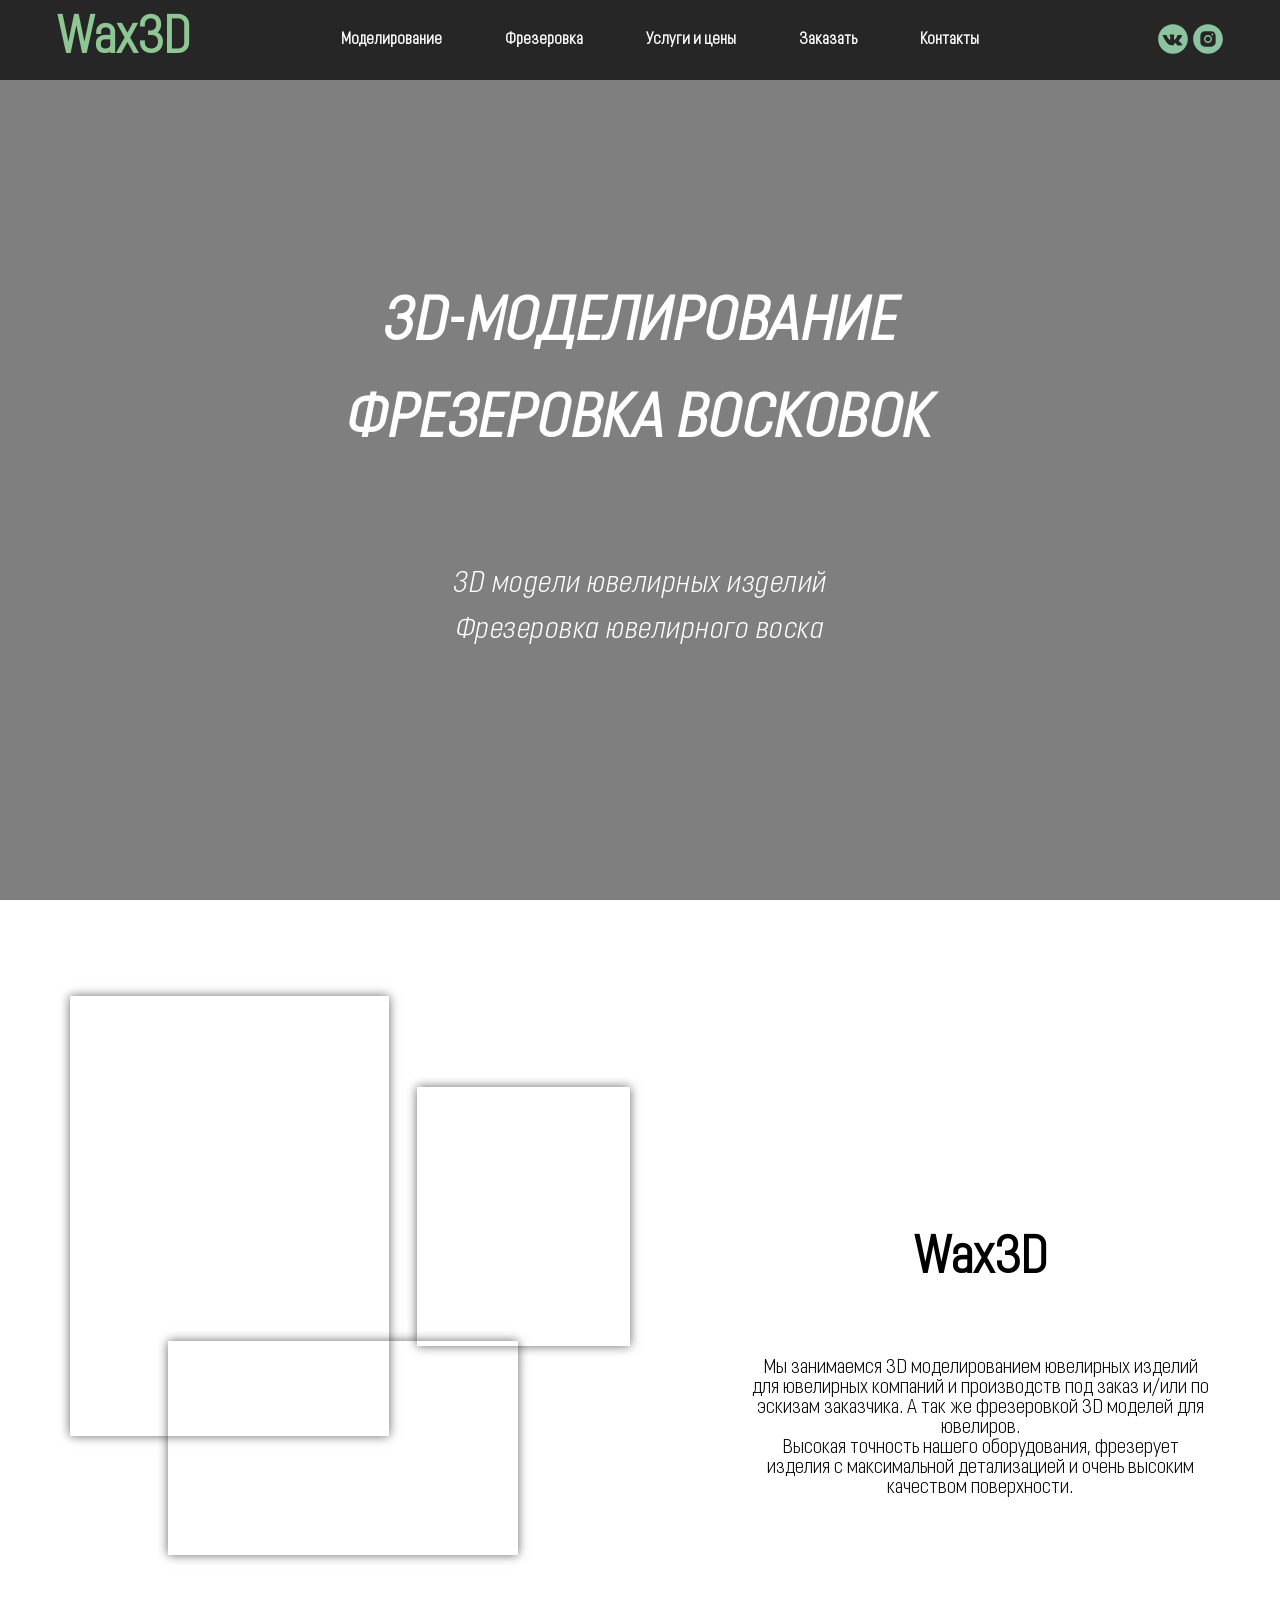
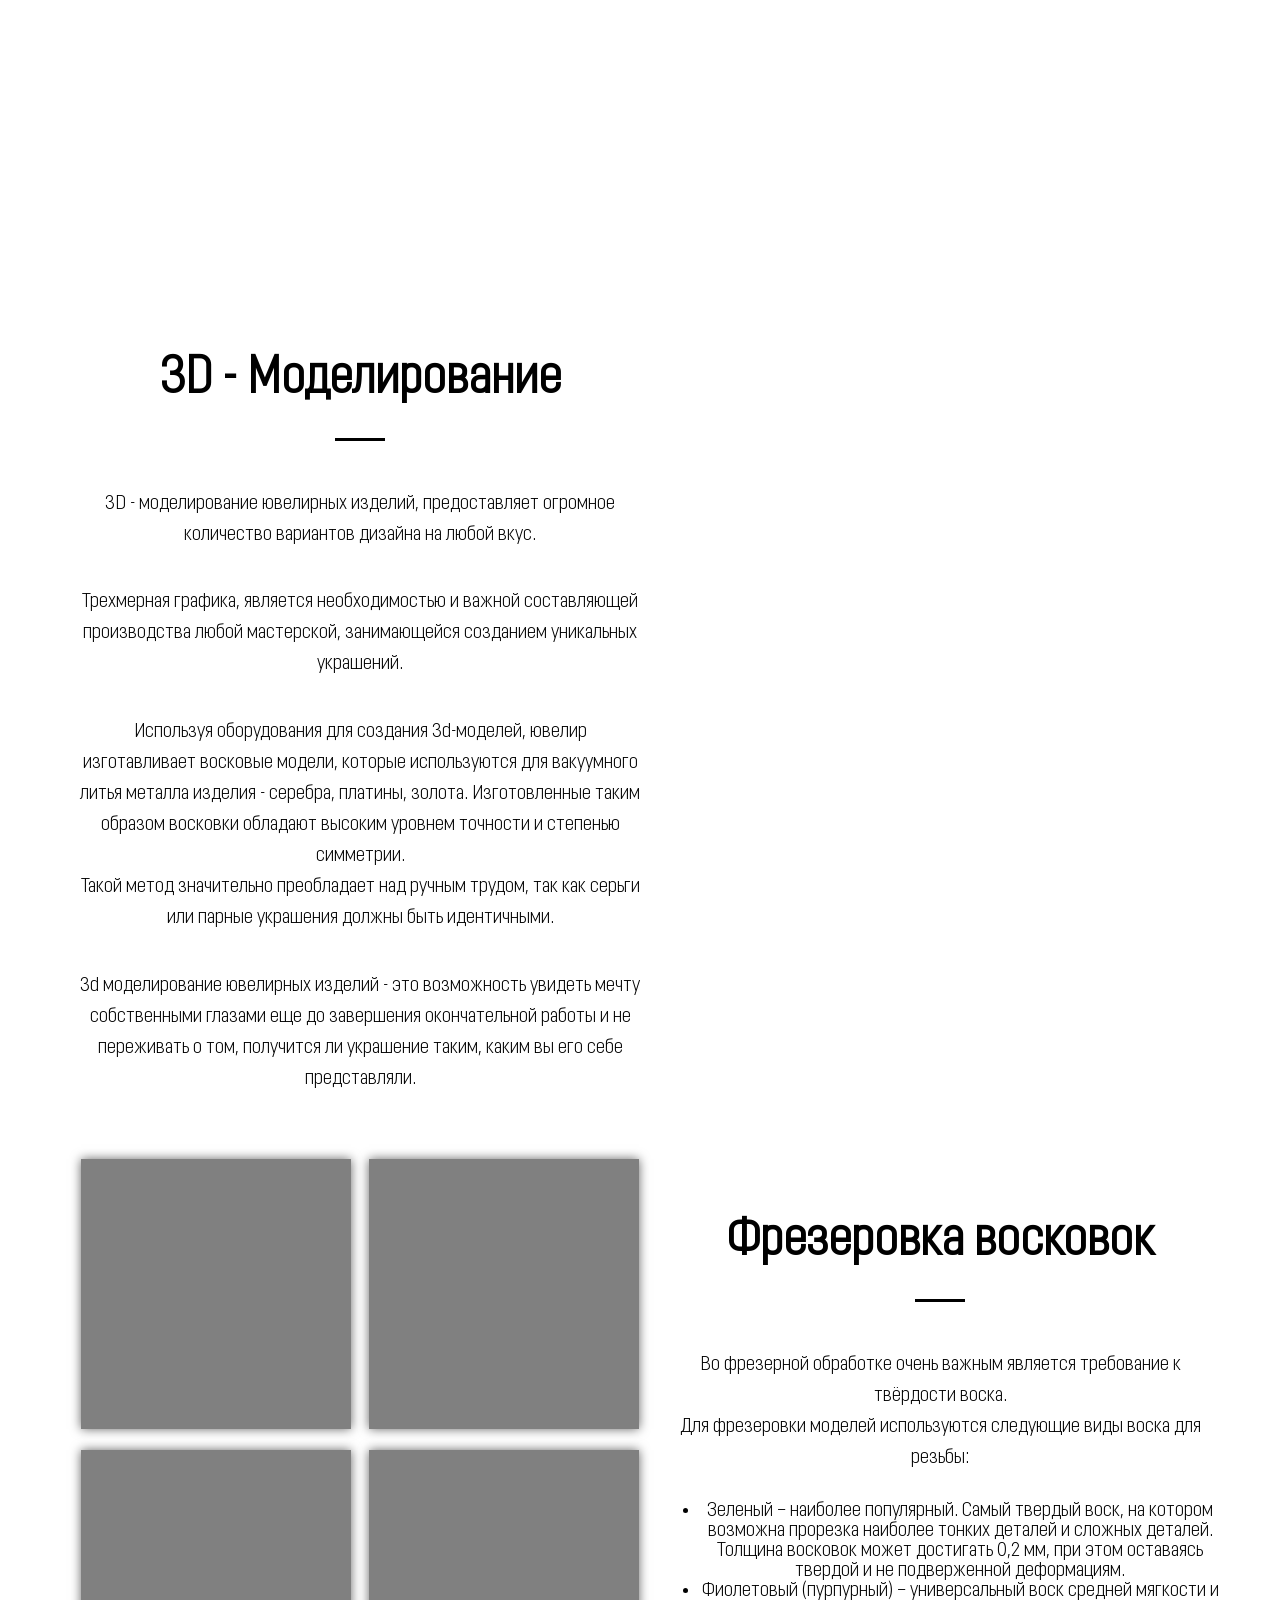
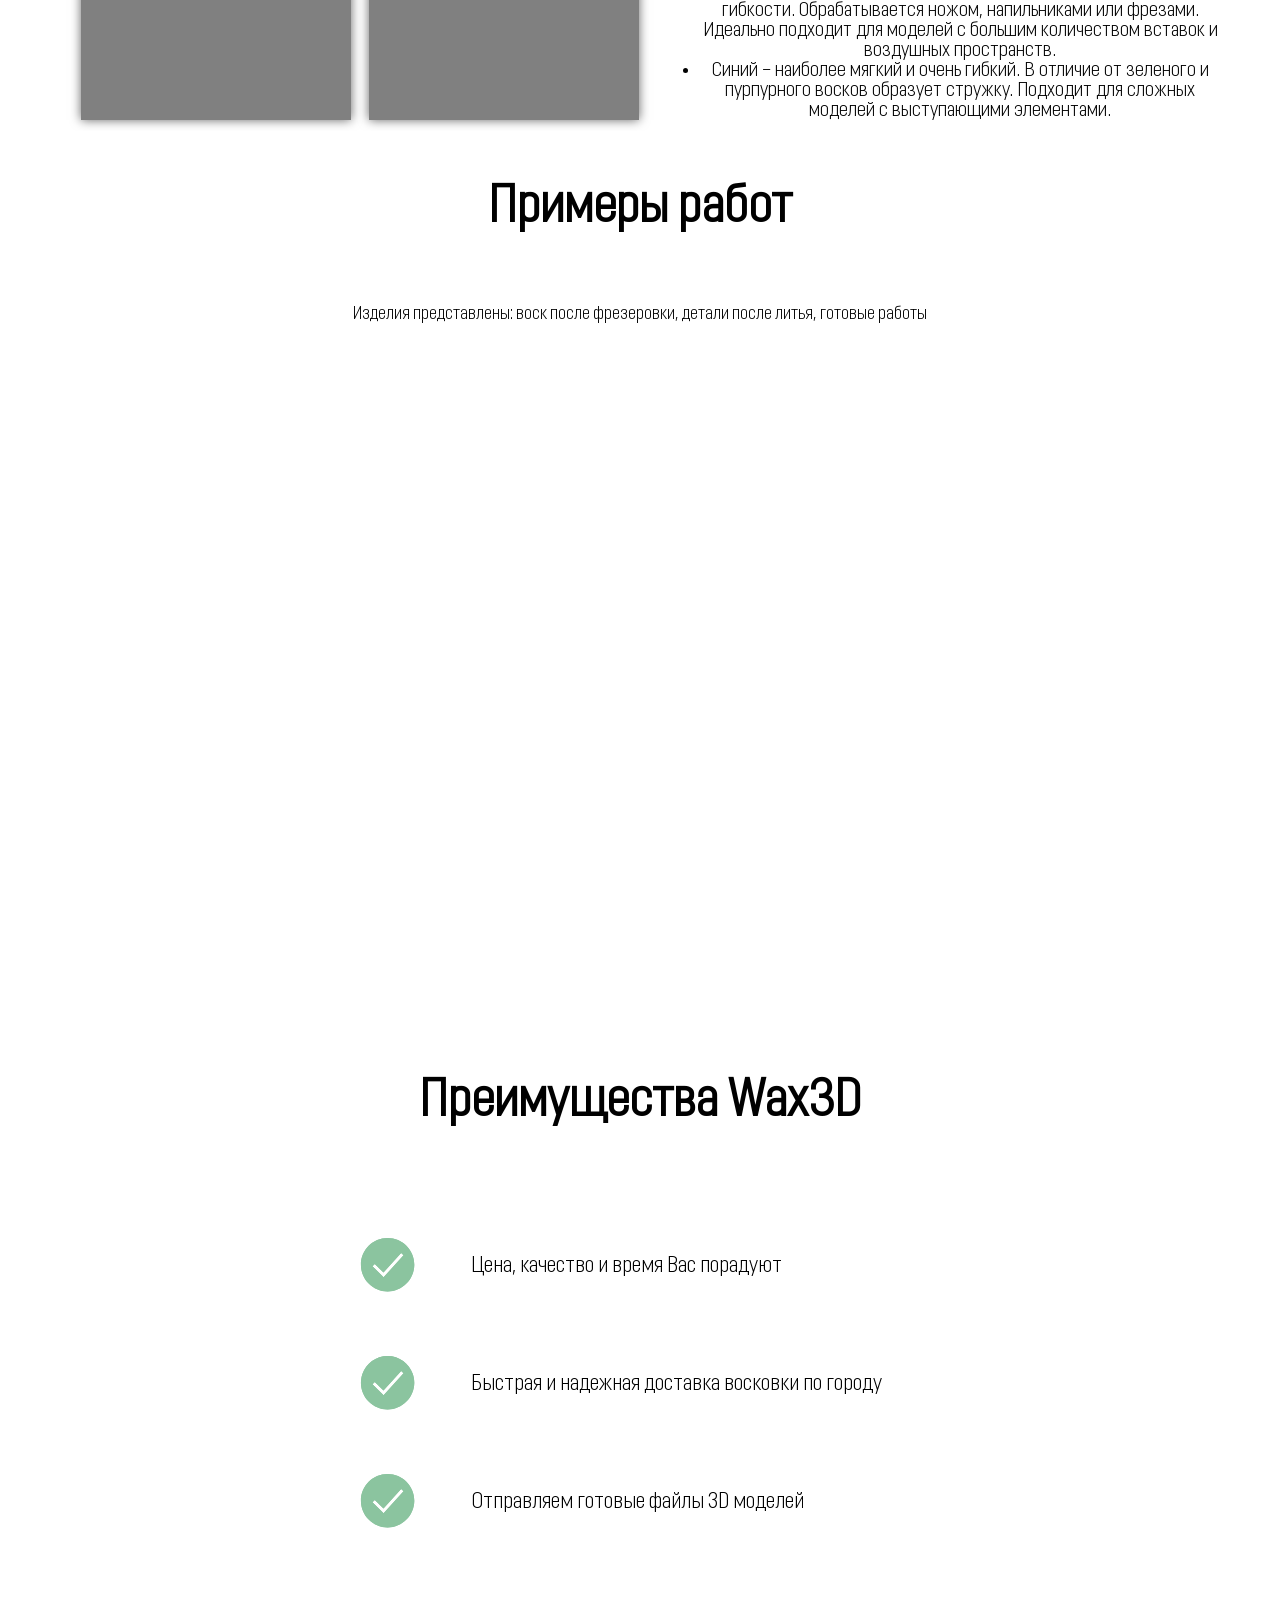
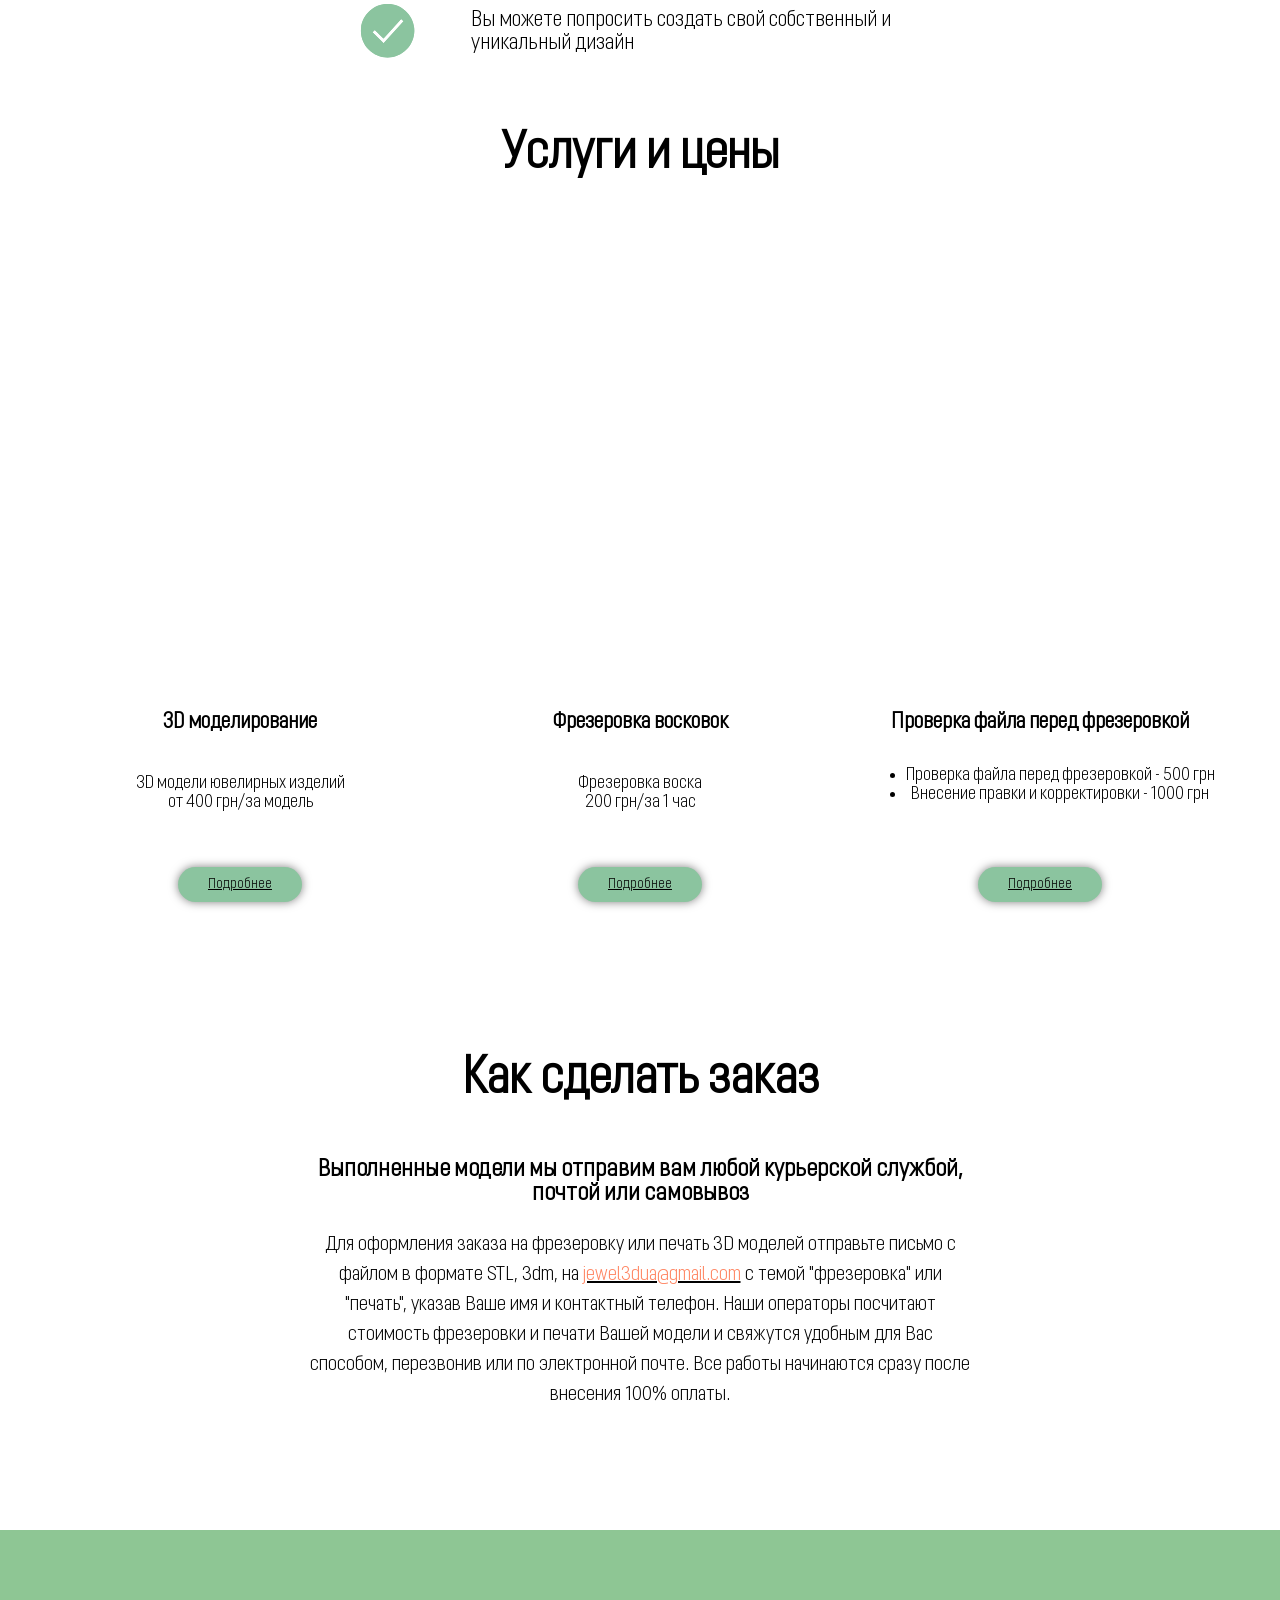
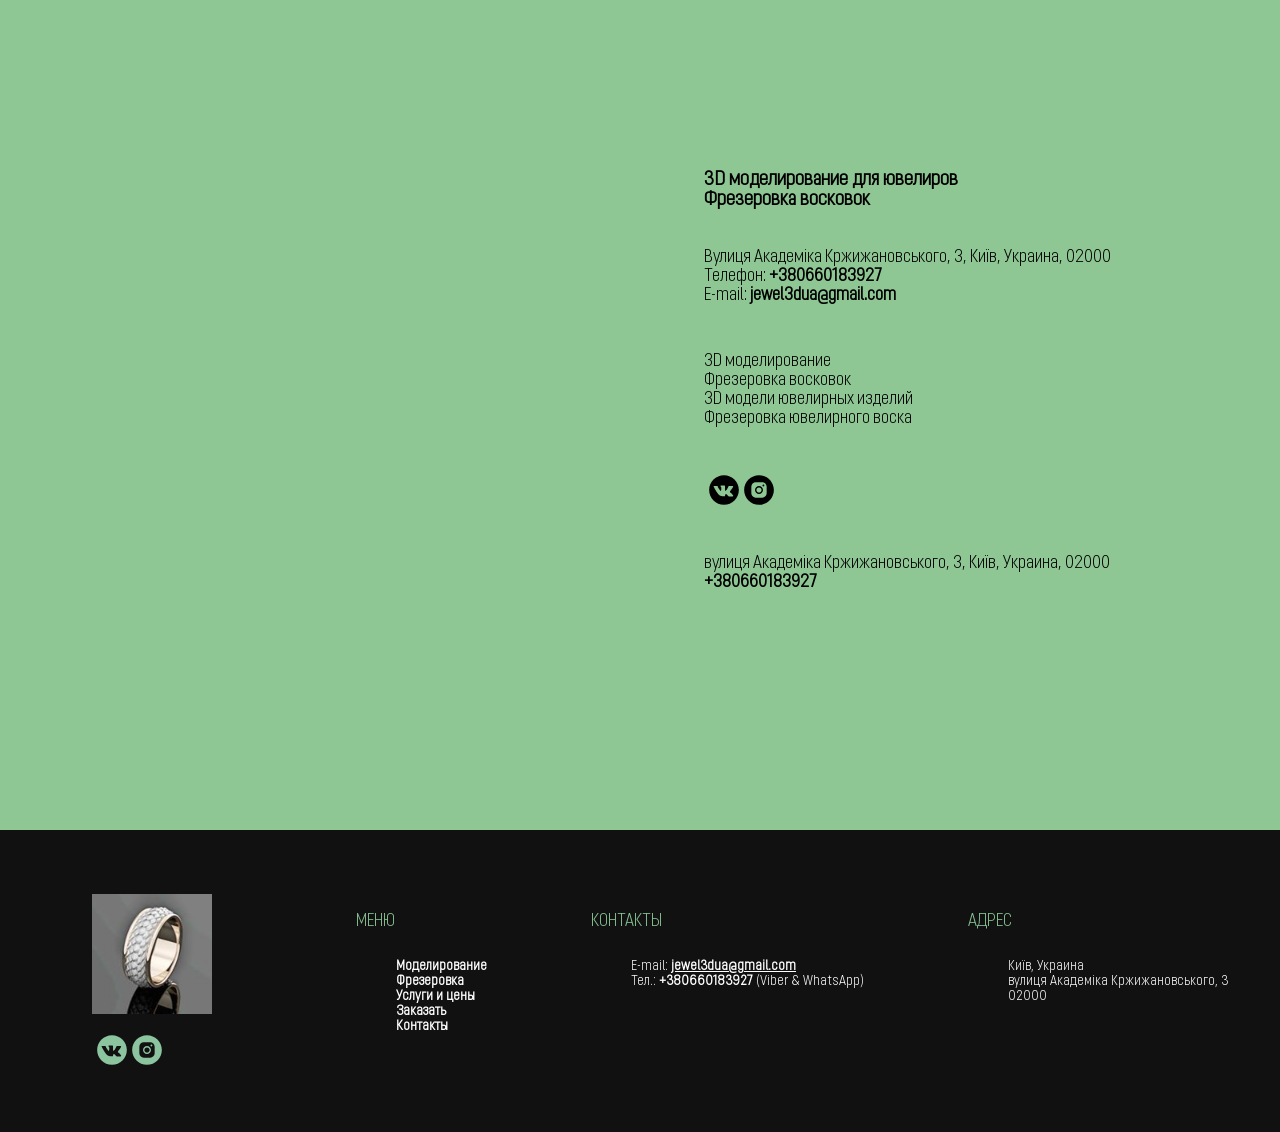
==== index.html @ 2630659e "Add files via upload" ====
<!DOCTYPE html>
<html lang="en">
<head>
    <meta charset="UTF-8">
    <title>Wax3D</title>
    <link rel="stylesheet" href="style.css">
    <link rel="stylesheet" href="media.css">
    <meta name="viewport" content="width=device-width, initial-scale=1.0">
    <link rel="stylesheet" href="menuToggle.css">
    <link rel="stylesheet" href="fonts/OpinionPro/stylesheet.css">
    <script src="jquery-3.4.1.min.js" type="text/javascript"></script>
    <script src="scroll.js" type="text/javascript"></script>
</head>
<body>
    
    <div id="logo-header">
        <div class="logo-name">
            <h1 id="home"><a href="#header" >Wax3D</a></h1>
        </div>
        <ul id="menu">
            <a href="#content-2"><li>Моделирование</li></a>
            <a href="#content-3"><li>Фрезеровка</li></a>
            <a href="#content-6"><li>Услуги и цены</li></a>
            <a href="#content-7"><li>Заказать</li></a>
            <a href="#content-9"><li>Контакты</li></a>
        </ul>
        <div class="social-links">
            <a href="https://vk.com/wax3d">
            <svg version="1.1" id="Layer_1" xmlns="http://www.w3.org/2000/svg" xmlns:xlink="http://www.w3.org/1999/xlink" x="0px" y="0px" width="30px" height="30px" viewBox="0 0 48 48" enable-background="new 0 0 48 48" xml:space="preserve"> 
                <path style="fill:#8bc49f;" d="M47.761,24c0,13.121-10.639,23.76-23.76,23.76C10.878,47.76,0.239,37.121,0.239,24c0-13.123,10.639-23.76,23.762-23.76 C37.122,0.24,47.761,10.877,47.761,24 M35.259,28.999c-2.621-2.433-2.271-2.041,0.89-6.25c1.923-2.562,2.696-4.126,2.45-4.796 c-0.227-0.639-1.64-0.469-1.64-0.469l-4.71,0.029c0,0-0.351-0.048-0.609,0.106c-0.249,0.151-0.414,0.505-0.414,0.505 s-0.742,1.982-1.734,3.669c-2.094,3.559-2.935,3.747-3.277,3.524c-0.796-0.516-0.597-2.068-0.597-3.171 c0-3.449,0.522-4.887-1.02-5.259c-0.511-0.124-0.887-0.205-2.195-0.219c-1.678-0.016-3.101,0.007-3.904,0.398 c-0.536,0.263-0.949,0.847-0.697,0.88c0.31,0.041,1.016,0.192,1.388,0.699c0.484,0.656,0.464,2.131,0.464,2.131 s0.282,4.056-0.646,4.561c-0.632,0.347-1.503-0.36-3.37-3.588c-0.958-1.652-1.68-3.481-1.68-3.481s-0.14-0.344-0.392-0.527 c-0.299-0.222-0.722-0.298-0.722-0.298l-4.469,0.018c0,0-0.674-0.003-0.919,0.289c-0.219,0.259-0.018,0.752-0.018,0.752 s3.499,8.104,7.463,12.23c3.638,3.784,7.764,3.36,7.764,3.36h1.867c0,0,0.566,0.113,0.854-0.189 c0.265-0.288,0.256-0.646,0.256-0.646s-0.034-2.512,1.129-2.883c1.15-0.36,2.624,2.429,4.188,3.497 c1.182,0.812,2.079,0.633,2.079,0.633l4.181-0.056c0,0,2.186-0.136,1.149-1.858C38.281,32.451,37.763,31.321,35.259,28.999"></path> 
            </svg>
            </a>
            <a href="https://www.instagram.com/wax3d__ua/">
            <svg version="1.1" id="Layer_1" xmlns="http://www.w3.org/2000/svg" xmlns:xlink="http://www.w3.org/1999/xlink" x="0px" y="0px" width="30px" height="30px" viewBox="0 0 30 30" xml:space="preserve"> 
                <desc>Instagram</desc> 
                <path style="fill:#8bc49f;" d="M15,11.014 C12.801,11.014 11.015,12.797 11.015,15 C11.015,17.202 12.802,18.987 15,18.987 C17.199,18.987 18.987,17.202 18.987,15 C18.987,12.797 17.199,11.014 15,11.014 L15,11.014 Z M15,17.606 C13.556,17.606 12.393,16.439 12.393,15 C12.393,13.561 13.556,12.394 15,12.394 C16.429,12.394 17.607,13.561 17.607,15 C17.607,16.439 16.444,17.606 15,17.606 L15,17.606 Z"></path> 
                <path style="fill:#8bc49f;" d="M19.385,9.556 C18.872,9.556 18.465,9.964 18.465,10.477 C18.465,10.989 18.872,11.396 19.385,11.396 C19.898,11.396 20.306,10.989 20.306,10.477 C20.306,9.964 19.897,9.556 19.385,9.556 L19.385,9.556 Z"></path>
                <path style="fill:#8bc49f;" d="M15.002,0.15 C6.798,0.15 0.149,6.797 0.149,15 C0.149,23.201 6.798,29.85 15.002,29.85 C23.201,29.85 29.852,23.202 29.852,15 C29.852,6.797 23.201,0.15 15.002,0.15 L15.002,0.15 Z M22.666,18.265 C22.666,20.688 20.687,22.666 18.25,22.666 L11.75,22.666 C9.312,22.666 7.333,20.687 7.333,18.28 L7.333,11.734 C7.333,9.312 9.311,7.334 11.75,7.334 L18.25,7.334 C20.688,7.334 22.666,9.312 22.666,11.734 L22.666,18.265 L22.666,18.265 Z"></path> 
            </svg>
            </a>
        </div>
    </div>
    <header>
       <div class="header" id="header">
          <div class="hamburger-menu">
      <input id="menu__toggle" type="checkbox" />
      <label class="menu__btn" for="menu__toggle">
        <span></span>
      </label>  
      <ul id="menu" class="menu__box">
        <li><a class="menu__item" href="#content-2">Моделирование</a></li>
        <li><a class="menu__item" href="#content-3">Фрезеровка</a></li>
        <li><a class="menu__item" href="#content-6">Услуги и цены</a></li>
        <li><a class="menu__item" href="#content-7">Заказать</a></li>
        <li><a class="menu__item" href="#content-9">Контакты</a></li>
      </ul>
    </div>
           <p class="main-header-info">
           <i>3D-МОДЕЛИРОВАНИЕ<br/>ФРЕЗЕРОВКА ВОСКОВОК</i>
            
        </p>
        <p class="sub-header-info">
            <i>3D модели ювелирных изделий<br/>Фрезеровка ювелирного воска</i>
        </p>
       </div>
        
    </header>
    <main>
       <div class="main">
           <div id="content-1">
            <div class="main-content-1">
                <div class="photo-example">
                    <div class="img1"></div>
                    <div class="img-box">
                        <div class="img2"></div>
                    </div>
                    <div class="img3"></div>
                </div>
                <div class="discription-wax">
                    <p class="h1-p">Wax3D</p>
                    <p>Мы занимаемся 3D моделированием ювелирных изделий для ювелирных компаний и производств под заказ и/или по эскизам заказчика. А так же фрезеровкой 3D моделей для ювелиров.<br/>
                    Высокая точность нашего оборудования, фрезерует изделия с максимальной детализацией и очень высоким качеством поверхности.</p>
                </div>
            </div>
        </div>
        <div id="content-2">
            <div class="modeling-3D-discription">
                <p class="h1-p">3D - Моделирование</p>
                <div class="line-box">
                    <div class="line"></div>
                </div>
                <p>3D - моделирование ювелирных изделий, предоставляет огромное количество вариантов дизайна на любой вкус.</p>

                <p>Трехмерная графика, является необходимостью и важной составляющей производства любой мастерской, занимающейся созданием уникальных украшений.</p>

                <p>Используя оборудования для создания 3d-моделей, ювелир изготавливает восковые модели, которые используются для вакуумного литья металла изделия - серебра, платины, золота. Изготовленные таким образом восковки обладают высоким уровнем точности и степенью симметрии.<br/>
                Такой метод значительно преобладает над ручным трудом, так как серьги или парные украшения должны быть идентичными.</p>

                <p>3d моделирование ювелирных изделий - это возможность увидеть мечту собственными глазами еще до завершения окончательной работы и не переживать о том, получится ли украшение таким, каким вы его себе представляли.</p>
            </div>
            <div class="model-3D-example">
                <div class="example-model"></div>
                <div class="example-model"></div>
            </div>
        </div>
        <div id="content-3">
            <div class="main-content-1">
                <div class="example-milling">
                    <div class="photo-example-milling"></div> 
                    <div class="photo-example-milling"></div>
                    <div class="photo-example-milling"></div>
                    <div class="photo-example-milling"></div>    
                </div>
                <div class="modeling-3D-discription">
                    <p class="h1-p">Фрезеровка восковок</p>
                    <div class="line-box">
                        <div class="line"></div>
                    </div>
                    <p>
Во фрезерной обработке очень важным является требование к твёрдости воска. <br/>
Для фрезеровки моделей используются следующие виды воска для резьбы:<br/></p>
<ul>
    <li>Зеленый – наиболее популярный. Самый твердый воск, на котором возможна прорезка наиболее тонких деталей и сложных деталей. Толщина восковок может достигать 0,2 мм, при этом оставаясь твердой и не подверженной деформациям.</li>
    <li>Фиолетовый (пурпурный) – универсальный воск средней мягкости и гибкости. Обрабатывается ножом, напильниками или фрезами. Идеально подходит для моделей с большим количеством вставок и воздушных пространств.</li>
    <li>Синий – наиболее мягкий и очень гибкий. В отличие от зеленого и пурпурного восков образует стружку. Подходит для сложных моделей с выступающими элементами. </li>
</ul>



                    
                </div>
            </div>
        </div>
        <div id="content-4">
                <p class="h1-p">Примеры работ</p>
                <p>Изделия представлены: воск после фрезеровки, детали после литья, готовые работы</p>
                <div class="example">
                    <div class="example-img"></div>
                    <div class="example-img"></div>
                    <div class="example-img"></div>
                    <div class="example-img"></div>
                    <div class="example-img"></div>
                    <div class="example-img"></div>
                    <div class="example-img"></div>
                    <div class="example-img"></div>
                </div>
        </div>
        <div id="content-5">
            <p class="h1-p">Преимущества Wax3D</p>
            <div class="advantage">
                <div class="svg">
                   <svg class="t508__checkmark" style="width:55px; height:55px;" fill="#8bc49f" xmlns="http://www.w3.org/2000/svg" viewBox="0 0 100 100">
                    <path d="M50.2 1.9C23.5 1.9 1.7 23.7 1.7 50.4s21.8 48.5 48.5 48.5 48.4-21.8 48.5-48.5c0-26.7-21.8-48.5-48.5-48.5zm-7.3 71.4L22.7 53.2l4.2-4.3 15.8 15.7 32.1-35.4 4.4 4-36.3 40.1z"></path>
                    <path d="M50.2 1.9C23.5 1.9 1.7 23.7 1.7 50.4s21.8 48.5 48.5 48.5 48.4-21.8 48.5-48.5c0-26.7-21.8-48.5-48.5-48.5zm-7.3 71.4L22.7 53.2l4.2-4.3 15.8 15.7 32.1-35.4 4.4 4-36.3 40.1z"></path>
                    </svg>
               </div>
                <div class="p"><p>Цена, качество и время Вас порадуют</p></div>
            </div>
            <div class="advantage">
                <div class="svg">
                   <svg class="t508__checkmark" style="width:55px; height:55px;" fill="#8bc49f" xmlns="http://www.w3.org/2000/svg" viewBox="0 0 100 100">
                    <path d="M50.2 1.9C23.5 1.9 1.7 23.7 1.7 50.4s21.8 48.5 48.5 48.5 48.4-21.8 48.5-48.5c0-26.7-21.8-48.5-48.5-48.5zm-7.3 71.4L22.7 53.2l4.2-4.3 15.8 15.7 32.1-35.4 4.4 4-36.3 40.1z"></path>
                    <path d="M50.2 1.9C23.5 1.9 1.7 23.7 1.7 50.4s21.8 48.5 48.5 48.5 48.4-21.8 48.5-48.5c0-26.7-21.8-48.5-48.5-48.5zm-7.3 71.4L22.7 53.2l4.2-4.3 15.8 15.7 32.1-35.4 4.4 4-36.3 40.1z"></path>
                    </svg>
               </div>
                <div class="p"><p>Быстрая и надежная доставка восковки по городу</p></div>
            </div>
            <div class="advantage">
               <div class="svg">
                   <svg class="t508__checkmark" style="width:55px; height:55px;" fill="#8bc49f" xmlns="http://www.w3.org/2000/svg" viewBox="0 0 100 100">
                    <path d="M50.2 1.9C23.5 1.9 1.7 23.7 1.7 50.4s21.8 48.5 48.5 48.5 48.4-21.8 48.5-48.5c0-26.7-21.8-48.5-48.5-48.5zm-7.3 71.4L22.7 53.2l4.2-4.3 15.8 15.7 32.1-35.4 4.4 4-36.3 40.1z"></path>
                    <path d="M50.2 1.9C23.5 1.9 1.7 23.7 1.7 50.4s21.8 48.5 48.5 48.5 48.4-21.8 48.5-48.5c0-26.7-21.8-48.5-48.5-48.5zm-7.3 71.4L22.7 53.2l4.2-4.3 15.8 15.7 32.1-35.4 4.4 4-36.3 40.1z"></path>
                    </svg>
               </div>
                
                <div class="p"><p>Отправляем готовые файлы 3D моделей</p></div>
            </div>
            <div class="advantage">
                <div class="svg">
                   <svg class="t508__checkmark" style="width:55px; height:55px;" fill="#8bc49f" xmlns="http://www.w3.org/2000/svg" viewBox="0 0 100 100">
                    <path d="M50.2 1.9C23.5 1.9 1.7 23.7 1.7 50.4s21.8 48.5 48.5 48.5 48.4-21.8 48.5-48.5c0-26.7-21.8-48.5-48.5-48.5zm-7.3 71.4L22.7 53.2l4.2-4.3 15.8 15.7 32.1-35.4 4.4 4-36.3 40.1z"></path>
                    <path d="M50.2 1.9C23.5 1.9 1.7 23.7 1.7 50.4s21.8 48.5 48.5 48.5 48.4-21.8 48.5-48.5c0-26.7-21.8-48.5-48.5-48.5zm-7.3 71.4L22.7 53.2l4.2-4.3 15.8 15.7 32.1-35.4 4.4 4-36.3 40.1z"></path>
                    </svg>
               </div>
                <div class="p"><p>Вы можете попросить создать свой собственный и уникальный дизайн</p></div>
            </div>
        </div>
       </div>
       <div id="content-6">
           <p class="h1-p">Услуги и цены</p>
           <div class="catalog">
               <div class="sale">
                   <div class="img-model"></div>
                   <p class="main-model-discription">3D моделирование</p>
                   <div class="box">
                       <p class="sub-model-discrioption">3D модели ювелирных изделий <br> от 400 грн/за модель<br><br></p>
                   </div>
                   <a href="#content-2" class="button">Подробнее</a>
               </div>
               <div class="sale">
                   <div class="img-model"></div>
                   <p class="main-model-discription">Фрезеровка восковок</p>
                   <div class="box">
                       <p class="sub-model-discrioption">Фрезеровка воска<br>200 грн/за 1 час <br><br></p>
                   </div>
                   
                   <a href="#content-3" class="button">Подробнее</a>
               </div>
               <div class="sale">
                   <div class="img-model"></div>
                   <p class="main-model-discription">Проверка файла перед фрезеровкой</p>
                   <div class="box">
                       <ul class="sub-model-discrioption">
                       <li>Проверка файла перед фрезеровкой -  500 грн</li>
                       <li>Внесение правки и корректировки - 1000 грн</li>
                   </ul>
                   </div>
                   <a href="" class="button">Подробнее</a>
               </div>
           </div>
       </div>
       <div id="content-7">
           <div class="cont-block">
               <p class="h1-p">Как сделать заказ</p>
               <p class="sub-h1">Выполненные модели мы отправим вам любой курьерской службой, почтой или самовывоз </p>
               <p class="discription-sub">
                   Для оформления заказа на фрезеровку или печать 3D моделей отправьте письмо с файлом в формате STL, 3dm, на <u><a href="mailto:jewel3dua@gmail.com">jewel3dua@gmail.com</a></u> с темой "фрезеровка" или "печать", указав Ваше имя и контактный телефон. Наши операторы посчитают стоимость фрезеровки и печати Вашей модели и свяжутся удобным для Вас способом, перезвонив или по электронной почте. Все работы начинаются сразу после внесения 100% оплаты.
               </p>
           </div>
       </div>
       <!--<div id="content-8">
           <div class="grad">
               <div class="main-cont-8">
                   <p class="h1-p">Мы ответим на все Ваши вопросы</p>
                   <p class="sub-h1">Заполните поля Вашими данными</p>
                   <div></div>
               </div>
           </div>
       </div>-->
       <div id="content-9">
           <div class="map">
               <iframe src="https://www.google.com/maps/embed?pb=!1m18!1m12!1m3!1d634.8702807230816!2d30.369965529213278!3d50.46938629871738!2m3!1f0!2f0!3f0!3m2!1i1024!2i768!4f13.1!3m3!1m2!1s0x40d4ccebda3abcd3%3A0xdb4a826954a608a7!2sInstitut%20for%20Problems%20of%20Material%20Sciences%20NAS%20of%20Ukraine!5e0!3m2!1sru!2sua!4v1577916716990!5m2!1sru!2sua" width="600" height="450" frameborder="0" style="border:0;" allowfullscreen=""></iframe>
           </div>
           <div class="adress-info">
               <p class="sub-h1">3D моделирование для ювелиров<br/> Фрезеровка восковок</p>
               <p>Вулиця Академіка Кржижановського, 3, Київ, Украина, 02000 <br/>
               Телефон: <span class="number">+380660183927</span><br/>
               E-mail: <a href="mailto:jewel3dua@gmail.com">jewel3dua@gmail.com</a></p>
               <p class="second">3D моделирование <br/>
               Фрезеровка восковок<br/>
               3D модели ювелирных изделий<br/>
               Фрезеровка ювелирного воска </p>
               <div class="social-links">
                  <a href="https://vk.com/wax3d ">
                   <svg class="t-sociallinks__svg" version="1.1" id="Layer_1" xmlns="http://www.w3.org/2000/svg" xmlns:xlink="http://www.w3.org/1999/xlink" x="0px" y="0px" width="30px" height="30px" viewBox="0 0 48 48" enable-background="new 0 0 48 48" xml:space="preserve">
                    <desc>VK</desc>
                    <path d="M47.761,24c0,13.121-10.639,23.76-23.76,23.76C10.878,47.76,0.239,37.121,0.239,24c0-13.123,10.639-23.76,23.762-23.76C37.122,0.24,47.761,10.877,47.761,24 M35.259,28.999c-2.621-2.433-2.271-2.041,0.89-6.25c1.923-2.562,2.696-4.126,2.45-4.796c-0.227-0.639-1.64-0.469-1.64-0.469l-4.71,0.029c0,0-0.351-0.048-0.609,0.106c-0.249,0.151-0.414,0.505-0.414,0.505s-0.742,1.982-1.734,3.669c-2.094,3.559-2.935,3.747-3.277,3.524c-0.796-0.516-0.597-2.068-0.597-3.171c0-3.449,0.522-4.887-1.02-5.259c-0.511-0.124-0.887-0.205-2.195-0.219c-1.678-0.016-3.101,0.007-3.904,0.398c-0.536,0.263-0.949,0.847-0.697,0.88c0.31,0.041,1.016,0.192,1.388,0.699c0.484,0.656,0.464,2.131,0.464,2.131s0.282,4.056-0.646,4.561c-0.632,0.347-1.503-0.36-3.37-3.588c-0.958-1.652-1.68-3.481-1.68-3.481s-0.14-0.344-0.392-0.527c-0.299-0.222-0.722-0.298-0.722-0.298l-4.469,0.018c0,0-0.674-0.003-0.919,0.289c-0.219,0.259-0.018,0.752-0.018,0.752s3.499,8.104,7.573,12.23c3.638,3.784,7.764,3.36,7.764,3.36h1.867c0,0,0.566,0.113,0.854-0.189c0.265-0.288,0.256-0.646,0.256-0.646s-0.034-2.512,1.129-2.883c1.15-0.36,2.624,2.429,4.188,3.497c1.182,0.812,2.079,0.633,2.079,0.633l4.181-0.056c0,0,2.186-0.136,1.149-1.858C38.281,32.451,37.763,31.321,35.259,28.999"></path>
                   </svg></a>
                    <a href="https://www.instagram.com/wax3d__ua/">
                    <svg class="t-sociallinks__svg" version="1.1" id="Layer_1" xmlns="http://www.w3.org/2000/svg" xmlns:xlink="http://www.w3.org/1999/xlink" width="30px" height="30px" viewBox="0 0 30 30" xml:space="preserve">
                    <desc>Instagram</desc>
                    <path d="M15,11.014 C12.801,11.014 11.015,12.797 11.015,15 C11.015,17.202 12.802,18.987 15,18.987 C17.199,18.987 18.987,17.202 18.987,15 C18.987,12.797 17.199,11.014 15,11.014 L15,11.014 Z M15,17.606 C13.556,17.606 12.393,16.439 12.393,15 C12.393,13.561 13.556,12.394 15,12.394 C16.429,12.394 17.607,13.561 17.607,15 C17.607,16.439 16.444,17.606 15,17.606 L15,17.606 Z"></path>
                    <path d="M19.385,9.556 C18.872,9.556 18.465,9.964 18.465,10.477 C18.465,10.989 18.872,11.396 19.385,11.396 C19.898,11.396 20.306,10.989 20.306,10.477 C20.306,9.964 19.897,9.556 19.385,9.556 L19.385,9.556 Z"></path>
                    <path d="M15.002,0.15 C6.798,0.15 0.149,6.797 0.149,15 C0.149,23.201 6.798,29.85 15.002,29.85 C23.201,29.85 29.852,23.202 29.852,15 C29.852,6.797 23.201,0.15 15.002,0.15 L15.002,0.15 Z M22.666,18.265 C22.666,20.688 20.687,22.666 18.25,22.666 L11.75,22.666 C9.312,22.666 7.333,20.687 7.333,18.28 L7.333,11.734 C7.333,9.312 9.311,7.334 11.75,7.334 L18.25,7.334 C20.688,7.334 22.666,9.312 22.666,11.734 L22.666,18.265 L22.666,18.265 Z"></path>
                   </svg></a>
               </div>
               <p>вулиця Академіка Кржижановського, 3, Київ, Украина, 02000 <br/>
               <span class="number">+380660183927</span></p>
           </div>
       </div>
    </main>
    <footer class="footer1">
        <div class="footer">
            <div class="img-social">
                <img src="img/ring.jpg" alt="" width="120px" height="120px">
                <div class="social-links">
            <a href="https://vk.com/wax3d ">
            <svg version="1.1" id="Layer_1" xmlns="http://www.w3.org/2000/svg" xmlns:xlink="http://www.w3.org/1999/xlink" x="0px" y="0px" width="30px" height="30px" viewBox="0 0 48 48" enable-background="new 0 0 48 48" xml:space="preserve"> 
                <path style="fill:#8bc49f;" d="M47.761,24c0,13.121-10.639,23.76-23.76,23.76C10.878,47.76,0.239,37.121,0.239,24c0-13.123,10.639-23.76,23.762-23.76 C37.122,0.24,47.761,10.877,47.761,24 M35.259,28.999c-2.621-2.433-2.271-2.041,0.89-6.25c1.923-2.562,2.696-4.126,2.45-4.796 c-0.227-0.639-1.64-0.469-1.64-0.469l-4.71,0.029c0,0-0.351-0.048-0.609,0.106c-0.249,0.151-0.414,0.505-0.414,0.505 s-0.742,1.982-1.734,3.669c-2.094,3.559-2.935,3.747-3.277,3.524c-0.796-0.516-0.597-2.068-0.597-3.171 c0-3.449,0.522-4.887-1.02-5.259c-0.511-0.124-0.887-0.205-2.195-0.219c-1.678-0.016-3.101,0.007-3.904,0.398 c-0.536,0.263-0.949,0.847-0.697,0.88c0.31,0.041,1.016,0.192,1.388,0.699c0.484,0.656,0.464,2.131,0.464,2.131 s0.282,4.056-0.646,4.561c-0.632,0.347-1.503-0.36-3.37-3.588c-0.958-1.652-1.68-3.481-1.68-3.481s-0.14-0.344-0.392-0.527 c-0.299-0.222-0.722-0.298-0.722-0.298l-4.469,0.018c0,0-0.674-0.003-0.919,0.289c-0.219,0.259-0.018,0.752-0.018,0.752 s3.499,8.104,7.463,12.23c3.638,3.784,7.764,3.36,7.764,3.36h1.867c0,0,0.566,0.113,0.854-0.189 c0.265-0.288,0.256-0.646,0.256-0.646s-0.034-2.512,1.129-2.883c1.15-0.36,2.624,2.429,4.188,3.497 c1.182,0.812,2.079,0.633,2.079,0.633l4.181-0.056c0,0,2.186-0.136,1.149-1.858C38.281,32.451,37.763,31.321,35.259,28.999"></path> 
            </svg>
            </a>
            <a href="https://www.instagram.com/wax3d__ua/">
            <svg version="1.1" id="Layer_1" xmlns="http://www.w3.org/2000/svg" xmlns:xlink="http://www.w3.org/1999/xlink" x="0px" y="0px" width="30px" height="30px" viewBox="0 0 30 30" xml:space="preserve"> 
                <desc>Instagram</desc> 
                <path style="fill:#8bc49f;" d="M15,11.014 C12.801,11.014 11.015,12.797 11.015,15 C11.015,17.202 12.802,18.987 15,18.987 C17.199,18.987 18.987,17.202 18.987,15 C18.987,12.797 17.199,11.014 15,11.014 L15,11.014 Z M15,17.606 C13.556,17.606 12.393,16.439 12.393,15 C12.393,13.561 13.556,12.394 15,12.394 C16.429,12.394 17.607,13.561 17.607,15 C17.607,16.439 16.444,17.606 15,17.606 L15,17.606 Z"></path> 
                <path style="fill:#8bc49f;" d="M19.385,9.556 C18.872,9.556 18.465,9.964 18.465,10.477 C18.465,10.989 18.872,11.396 19.385,11.396 C19.898,11.396 20.306,10.989 20.306,10.477 C20.306,9.964 19.897,9.556 19.385,9.556 L19.385,9.556 Z"></path>
                <path style="fill:#8bc49f;" d="M15.002,0.15 C6.798,0.15 0.149,6.797 0.149,15 C0.149,23.201 6.798,29.85 15.002,29.85 C23.201,29.85 29.852,23.202 29.852,15 C29.852,6.797 23.201,0.15 15.002,0.15 L15.002,0.15 Z M22.666,18.265 C22.666,20.688 20.687,22.666 18.25,22.666 L11.75,22.666 C9.312,22.666 7.333,20.687 7.333,18.28 L7.333,11.734 C7.333,9.312 9.311,7.334 11.75,7.334 L18.25,7.334 C20.688,7.334 22.666,9.312 22.666,11.734 L22.666,18.265 L22.666,18.265 Z"></path> 
            </svg>
            </a>
        </div>
            </div>
            <div class="info">
                <p class="h1-info">Меню</p>
                <ul id="menu">
                    <a href="#content-2"><li>Моделирование</li></a>
                    <a href="#content-3"><li>Фрезеровка</li></a>
                    <a href="#content-6"><li>Услуги и цены</li></a>
                    <a href="#content-7"><li>Заказать</li></a>
                    <a href="#content-9"><li>Контакты</li></a>
                </ul>
            </div>
            <div class="info">
                <p class="h1-info">Контакты</p>
                <ul>
                    <li>E-mail: <u><a href="mailto:jewel3dua@gmail.com">jewel3dua@gmail.com</a></u></li>
                    <li>Тел.: <span class="number">+380660183927</span> (Viber & WhatsApp) </li>
                </ul>
            </div>
            <div class="info">
                <p class="h1-info">Адрес</p>
                <ul>
                    <li>Київ, Украина</li>
                    <li>вулиця Академіка Кржижановського, 3</li>
                    <li>02000</li>
                </ul>
            </div>
        </div>
    </footer>
</body>
</html>
---- style.css ----
html{
    font-size: 10px;
    font-family: 'Opinion Pro Cn Lt';
}
body{
    margin: 0;
    padding: 0;
}

.main{
    display: flex;
    flex-direction: column;
}

#logo-header{
    height: 80px;
    width: 100%;
    background-color: rgba(0, 0, 0, 0.7);
    position: fixed;
    display: flex;
    justify-content: space-around;
    align-items: center;
    flex-direction: row;
    left: 0;
    top: 0;
    z-index: 1000;
}

#logo-header li{
    display: inline-block;
    color: white;
    font-size: 1.6rem;
    font-family: 'Opinion Pro Cn Lt';
    font-weight: 600;
}

#logo-header a{
    text-decoration: none;
}

#logo-header ul
{
    width: 700px;
    list-style: none;
    text-decoration: none; 
    display: flex;
    flex-direction: row;
    flex-wrap: nowrap;
    align-items: center;
    justify-content: space-around;
}

#logo-header h1 a{
    margin: 0;
    padding: 0;
    font-family: 'Opinion Pro Cn Lt';
    font-size: 5.2rem;
    font-weight: bolder;
    color: #8ec694;
}

.logo-name{
    width: 100px;
}

.social-links{
    width: 100px;
    display: flex;
    justify-content: flex-end;
    flex-wrap: nowrap;
}

.social-links a{
    padding-left: 5px;
}

header{
    background-image: url(https://static.tildacdn.com/tild6461-6135-4364-b536-303063616134/IMG_0670.JPG);
    background-size: cover;
	-webkit-background-size: cover;
	-moz-background-size: cover;
	-o-background-size: cover;
	background-repeat: no-repeat;
	background-position: center center;
	text-align: center;
	vertical-align: middle;
	background-attachment: fixed;
	transform: translate3d(0,0,0);
	-webkit-transform: translate3d(0,0,0);
	-moz-transform: unset;
    width: 100%;
}
.header{
    height: 100vh;
    display: flex;
    flex-direction: column;
    justify-content: center;
    align-items: center;
    align-content: center;
	width: 100%;
    background-color: rgba(0, 0, 0, 0.5);
}

.main-header-info{
    color: white;
    text-transform: uppercase;
    line-height: 1.55;
    letter-spacing: 0.5px;
    font-size: 6.2rem;
    font-weight: 600;
    text-align: center;
    font-family: 'Opinion Pro Cn Lt';
}

.sub-header-info{
    color: white;
    line-height: 1.55;
    letter-spacing: 0.5px;
    font-size: 3rem;
    font-weight: 300;
    text-align: center;
    font-family: 'Opinion Pro Cn Lt';
}

#content-1{
    min-height: 120vh;
    width: 100%;
    display: flex;
    justify-content: center;
    position: static;
}

.main-content-1{
    max-width: 1200px;
    width: 100%;
    display: flex;
    justify-content: center;
    flex-wrap: wrap;
    flex-direction: row;
}

.photo-example{
    max-width: 560px;
    width: 100%;
    margin-top: 8%;
    display: flex;
    flex-direction: row;
    flex-wrap: wrap;
    margin-right: 10%;
    justify-content: center;
    position: relative;
}

.discription-wax{
    width: 460px;
    display: flex;
    flex-direction: column;
    justify-content: center;
    align-items: center;
    height: 120vh;
    
}

.img1{
    width: 57%;
    max-height: 440px;
    height: 100vh;
    margin-right: 5%;
    background-image: url("https://static.tildacdn.com/tild3134-6232-4631-b066-666462623936/5-2.JPG");
    background-size: cover;
    background-position: center;
    background-repeat: no-repeat;
    transform: scale(1);
    box-shadow: rgba(0, 0, 0, 0.6) 0px 0px 10px 0px;
}

.img-box{
    width: 38%;
    max-height: 440px;
    height: 100vh;
    display: flex;
    justify-content: center;
    flex-direction: column;
    align-items: center;
}

.img2{
    width: 100%;
    max-height: 259px;
    height: 100vh;
    background-image: url("https://static.tildacdn.com/tild6165-3031-4666-b063-636465363934/IMG_1862.jpg");
    background-size: cover;
    background-position: center;
    background-repeat: no-repeat; 
    box-shadow: rgba(0, 0, 0, 0.6) 0px 0px 10px 0px;
}

.img3{
    margin-top: 25%;
    width: 100%;
    max-width: 350px;
    position: absolute;
    right: 60%;
    background-image: url("https://static.tildacdn.com/tild3335-3062-4631-b161-346333323031/2-3.png");
    height: 100vh;
    max-height: 214px;
    background-size: cover;
    background-position: center;
    background-repeat: no-repeat;
    box-shadow: rgba(0, 0, 0, 0.6) 0px 0px 10px 0px;
}

.line-box{
    width: 100%;
    display: flex;
    justify-content: center;
    flex-direction: row;
    margin-bottom: 5%;
}

.line{
    background-color: black;
    max-width: 50px;
    width: 100%;
    height: 3px;
}

.discription-wax p{
    color: black;
    text-align: center;
    font-size: 2rem;
    font-weight: 300;
    font-family: 'Opinion Pro Cn Lt';
}

p.h1-p{
    font-size: 5.2rem;
    font-family: 'Opinion Pro Cn Lt';
    font-weight: 600;

}

#content-2{
    min-height: 120vh;
    width: 100%;
    display: flex;
    justify-content: center;
    flex-direction: row;
    align-items: center;
    flex-wrap: wrap;
    position: static;
}

.modeling-3D-discription{
    display: flex;
    flex-direction: column;
    justify-content: center;
    max-width: 560px;
}

.modeling-3D-discription p{
    color: black;
    text-align: center;
    font-size: 2rem;
    font-weight: 300;
    font-family: 'Opinion Pro Cn Lt';
    line-height: 1.55;
    margin-bottom: 3%;
}

p.h1-p{
    font-size: 5.2rem;
    font-family: 'Opinion Pro Cn Lt';
    font-weight: 600;

}

.model-3D-example{
    max-width: 560px;
    width: 100%;
    height: 824px;
    display: flex;
    flex-direction: row;
    flex-wrap: nowrap;
}

.example-model{
    width: 50%;
    max-width: 270px;
    height: 270px;
    max-height: 270px;
}

.example-model:nth-child(1){
    background-image: url("https://static.tildacdn.com/tild3066-3837-4238-b365-333637666337/3d-modelirovanie-vop.jpg");
    background-size: cover;
    background-position: center;
    background-repeat: no-repeat;
}

.example-model:nth-child(2){
    background-image: url("https://static.tildacdn.com/tild3033-3630-4937-a630-646361643732/3d_mod.jpg");
    background-size: cover;
    background-position: center;
    background-repeat: no-repeat;
}

#content-3{
    min-height: 150vh;
    width: 100%;
    display: flex;
    justify-content: center;
    align-items: center;
}

.example-milling{
    width: 600px;
    display: flex;
    flex-direction: row;
    justify-content: center;
    flex-wrap: wrap;
}

.photo-example-milling{
    width: 270px;
    height: 270px;
    background-color: gray;
    margin: 1.5%;
}

.photo-example-milling:nth-child(1){
    background-image: url("https://static.tildacdn.com/tild3866-3464-4264-b837-333431383964/4-2.png");
    background-size: cover;
    background-position: center;
    background-repeat: no-repeat;
    box-shadow: rgba(0, 0, 0, 0.6) 0px 0px 10px 0px;
}

.photo-example-milling:nth-child(2){
    background-image: url("https://static.tildacdn.com/tild3632-6362-4536-b137-633466626565/8-1.png");
    background-size: cover;
    background-position: center;
    background-repeat: no-repeat;
    box-shadow: rgba(0, 0, 0, 0.6) 0px 0px 10px 0px;
}

.photo-example-milling:nth-child(3){
    background-image: url("https://static.tildacdn.com/tild6230-6632-4237-b930-616335646333/IMG_1863.jpg");
    background-size: cover;
    background-position: center;
    background-repeat: no-repeat;
    box-shadow: rgba(0, 0, 0, 0.6) 0px 0px 10px 0px;
}

.photo-example-milling:nth-child(4){
    background-image: url("https://static.tildacdn.com/tild3539-3736-4164-a239-633632636665/IMG_1851.jpg");
    background-size: cover;
    background-position: center;
    background-repeat: no-repeat;
    box-shadow: rgba(0, 0, 0, 0.6) 0px 0px 10px 0px;
}

.main-content-1 .modeling-3D-discription{
    width: 50%;
}

#content-3 .main-content-1{
    display: flex;
    justify-content: center;
    flex-direction: row;
    flex-wrap: wrap;
}

#content-4{
    width: 100%;
    min-height: 140vh;
    background-color: white;
    display: flex;
    align-items: center;
    flex-direction: column;
    justify-content: center;
}

#content-4 p{
    min-width: 100%;
    font-size: 1.8rem;
    text-align: center;
}

#content-4 p.h1-p{
    font-size: 5.2rem;
    font-family: 'Opinion Pro Cn Lt';
    font-weight: 600;
    text-align: center;
}

.example{
    display: flex;
    width: 100%;
    flex-direction: row;
    flex-wrap: wrap;
    justify-content: space-around;
}

.example-img{
    width: 316px;
    height: 316px;
    background-color: gray;
    margin-top: 2%;
}

.example-img:nth-child(1){
    background: rgba(0, 0, 0, 0) url("https://static.tildacdn.com/tild6437-6264-4561-b435-313132656335/2-2.JPG") no-repeat scroll center center / cover;
   
}

.example-img:nth-child(2){
    background: rgba(0, 0, 0, 0) url("https://static.tildacdn.com/tild3761-3931-4331-b539-616331383061/11.png") no-repeat scroll center center / cover;
    
}

.example-img:nth-child(3){
    background: rgba(0, 0, 0, 0) url("https://static.tildacdn.com/tild6339-3036-4562-b335-323637643962/3-1.JPG") no-repeat scroll center center / cover;
    
}

.example-img:nth-child(4){
    background: rgba(0, 0, 0, 0) url("https://static.tildacdn.com/tild6164-6433-4533-b262-396637303633/22.png") no-repeat scroll center center / cover;
   
}

.example-img:nth-child(5){
    background: rgba(0, 0, 0, 0) url("https://static.tildacdn.com/tild6661-6432-4464-b135-303236343830/1.png") no-repeat scroll center center / cover;
    
}

.example-img:nth-child(6){
    background: rgba(0, 0, 0, 0) url("https://static.tildacdn.com/tild3961-6136-4462-a434-363635323731/3.JPG") no-repeat scroll center center / cover;
    
}

.example-img:nth-child(7){
    background: rgba(0, 0, 0, 0) url("https://static.tildacdn.com/tild3632-3039-4438-b639-373130323030/1-4.JPG") no-repeat scroll center center / cover;
    
}

.example-img:nth-child(8){
    background: rgba(0, 0, 0, 0) url("https://static.tildacdn.com/tild6166-6364-4464-b830-653933346461/4-3.JPG") no-repeat scroll center center / cover;
}

#content-5{
    display: flex;
    justify-content: center;
    align-items: center;
    flex-direction: column;
    width: 100%;
    min-height: 120vh;
}

.advantage{
    margin-top: 4%;
    width: 100%;
    max-width: 560px;
    display: flex;
    justify-content: flex-start;
    flex-direction: row;
    align-content: center;
    align-items: center;
    flex-wrap: nowrap;
}

.advantage p{
    font-size: 2.2rem;
    font-family: 'Opinion Pro Cn Lt';
    font-weight: 300;
}

.p{
    max-width: 465px;
}

.svg{
    width: 55px;
    margin-right: 10%;
}

#content-6{
    min-height: 130vh;
    width: 100%;
    display: flex;
    justify-content: center;
    align-items: center;
    flex-direction: column; 
}

.catalog{
    max-width: 1200px;
    width: 100%;
    display: flex;
    flex-direction: row;
    flex-wrap: wrap;
    justify-content: space-around;
}

.sale{
    max-width: 360px;
    margin-top: 5%;
    display: flex;
    flex-direction: column;
    align-items: center;
}

.img-model{
    width: 360px;
    height: 396px;
}

.sale .img-model:nth-child(1){
    background-image: url("https://static.tildacdn.com/tild6639-3932-4133-b038-336630396533/3end-450x350.png");
    background-position: center;
    background-repeat: no-repeat;
    background-size: cover;
}

.sale:nth-child(2) .img-model{
    background-image: url("https://static.tildacdn.com/tild3538-3339-4666-a262-333462326538/4-2.JPG");
    background-position: center;
    background-repeat: no-repeat;
    background-size: cover;
}

.sale:nth-child(3) .img-model{
    background-image: url("https://static.tildacdn.com/tild3839-3037-4037-a364-623163663064/_DSC4109.JPG");
    background-position: center;
    background-repeat: no-repeat;
    background-size: cover;
}

p.main-model-discription{
    font-size: 2.2rem;
    text-align: center;
    font-family:'Opinion Pro Cn Lt';
    font-weight: bold;
}

p.sub-model-discrioption{
    font-size: 1.8rem;
    text-align: center;
    font-family:'Opinion Pro Cn Lt';
    font-weight: 300;
}

.sub-model-discrioption li{
    font-size: 1.8rem;
    text-align: center;
    font-family:'Opinion Pro Cn Lt';
    font-weight: 300;
}

.button{
    text-align: center;
    font-size: 1.4rem;
    padding-left: 30px;
    padding-right: 30px;
    padding-top: 10px;
    padding-bottom: 10px;
    background-color: #8bc49f;
    color: black;
    transition: 0.5s;
    border-radius: 30px;
    box-shadow: 0px 0px 10px 0px rgba(0, 0, 0, 0.5);
}

#content-7{
    min-height: auto;
    margin-top: 100px;
    margin-bottom: 100px;
    width: 100%;
    display: flex;
    justify-content: center;
    align-items: center;
    flex-direction: column; 
}

#content-7 a{
    color: #ff8562;
    text-decoration: none;
}

.cont-block{
    max-width: 660px;
    width: 100%;
    text-align: center;
}

p.sub-h1{
    font-weight: bold;
    font-size: 2.4rem;
    text-align: center;
    font-family:'Opinion Pro Cn Lt';
}

p.discription-sub{
    font-weight: 300;
    font-size: 2rem;
    text-align: center;
    font-family:'Opinion Pro Cn Lt';
    line-height: 1.5;
}

#content-7 .button{
    margin-top: 5%;
    color: white;
    font-size: 1.6rem;
    padding-left: 60px;
    padding-right: 60px;
    padding-bottom: 20px;
    padding-top: 20px;
}

#content-7 .button:hover{
    color: white;
    transition: 0.5s;
    box-shadow: 0px 0px 5px 0px rgba(0, 0, 0, 0.5);
}

#content-8{
    min-height: 50vh;
    width: 100%;
    display: flex;
    justify-content: center;
    align-items: center;
    flex-direction: row; 
    background-attachment: scroll;
    background-image: url("https://static.tildacdn.com/tild3264-6463-4665-b063-313537663566/22.png");
    background-repeat: no-repeat;
    background-position: center center;
    -webkit-background-size: cover;
}

.grad{
    min-height: 50vh;
    width: 100%;
    display: flex;
    justify-content: center;
    align-items: center;
    flex-direction: row; 
    background-color: rgba(0, 0, 0, 0.5);
}

.main-cont-8{
    max-width: 960px;
    width: 100%;
    min-height: 50vh;
    display: flex;
    text-align: center;
    justify-content: center;
    align-items: center;
    flex-direction: column; 
}

.main-cont-8 p.h1-p{
    color: white;
    text-align: center;
}

.main-cont-8 p.sub-h1{
    color: white;
    font-weight: 300;
}

.button:hover{
    color: black;
    text-decoration: none;
}

#content-9{
    width: 100%;
    min-height: 100vh;
    display: flex;
    flex-direction: row;
    flex-wrap: wrap;
    justify-content: flex-start;
    background-color: #8ec694;
}

.adress-info{
    min-height: 100vh;
    width: 45%;
    display: flex;
    flex-direction: column;
    justify-content: center;
    margin-left: 5%;
}


#content-9 p.sub-h1{
    text-align: left;
    font-size: 2rem;
    font-weight: bold;
    color: black;
}

.adress-info p{
    text-align: left;
    font-size: 1.8rem;
    font-weight: 400;
}

.number{
    font-weight: bold;
    color: black;
}

#content-9 a{
    color: black;
    text-decoration: none;
    font-weight: bold;
}

.second{
    margin-top: 5%;
    color: black;
}

#content-9 .social-links{
    margin-top: 5%;
    justify-content: flex-start;
    margin-bottom: 5%;
}

.map{
    width: 50%;
    min-height: 100vh;
}

.map iframe{
    width: 100%;
    min-height: 100vh;
    border: 0;
    pointer-events:all; 
}

.footer1{
    min-height: 302px;
    width: 100%;
    display: flex;
    flex-direction: column;
    justify-content: center;
    align-items: center;
    background-color: #111111;
}

.footer{
    max-width: 1200px;
    width: 100%;
    display: flex;
    align-items: flex-start;
    flex-direction: row;
    flex-wrap: wrap;
    justify-content: space-around;
    
}

.img-social{
    width: 120px;
}

.img-social .social-links{
    margin-top: 15%;
    justify-content: flex-start;
}
.info{
    display: flex;
    flex-direction: column;
    justify-content: flex-start;
    align-items: baseline;
}
.h1-info{
    text-transform: uppercase;
    text-align: left;
    color: #87c292;
    font-size: 1.8rem;
    margin-left: 40px;
}

.info li{
    text-align: left;
    list-style: none;
    color: white;
    padding: 0;
    margin: 0;
    font-size: 1.4rem;
}

.info .number{
    font-weight: bold;
    color: white;
}

.info a{
    text-decoration: none;
    font-weight: bold;
    color: white;
}

.info a:hover{
    text-decoration: none;
    font-weight: bold;
    color: white;
}
.box{
    height: 111px;
}
#content-3 li{
    min-width: 100%;
    font-size: 2rem;
    text-align: center;
    font-family: 'Opinion Pro Cn Lt';
}
---- media.css ----
@media only screen and (max-width: 450px) {
     html{
        font-size: 10px;
    }

    #logo-header{
        display: none;
    }
    
    .main-header-info{
        font-size: 5rem;
    }
    
    .photo-example{
        display: none;
        margin-top: 2%;
    }
    
    .discription-wax{
        height: auto;
    }
    
    .main-content-1 .modeling-3D-discription{
        width: 100%;
    }
    
    #content-1{
        min-height: auto;
    }
    #content-2{
        min-height: auto;
    }
    #content-3{
        min-height: auto;
    }
    #content-4{
        min-height: auto;
    }
    #content-5{
        min-height: auto;
    }
    #content-6{
        min-height: auto;
    }
    #content-7{
        min-height: auto;
    }
    .adress-info{
        max-height: 25vh;
        width: 95%;
        display: flex;
        flex-direction: column;
        flex-wrap: wrap;
        justify-content: flex-start;
    }
    
    .adress-info p{
        text-align: left;
        font-size: 1.8rem;
        font-weight: 400;
    }
    #content-9{
        min-height: auto;
        background-color: white;
        flex-direction: column;
        background-color: #8ec694;
    }
    
    .map{
        width: 100%;
        height: 10vh;
    }
      
    .map iframe{
        width: 100%;
        height: 10vh;
    }
    
}

@media only screen and (min-width: 451px){
    html{
        font-size: 10px;
    }
    #logo-header{
        display: none;
    }
    .photo-example{
        z-index: -1;
    }
    
    .img3{
        right:30%;
        margin-top: 40%;
    }
    
    .main-content-1 .modeling-3D-discription{
        width: 100%;
    }
    
    .map iframe{
        width: 100%;
        min-height: 100vh;
        border: 0;
        pointer-events: none; 
    }
    
    .example{
        flex-direction: row;
    }
    
    .map{
        width: 100%;
        height: 10vh;
    }
      
    .map iframe{
        width: 100%;
        height: 10vh;
    }
    
    #content-9{
        width: 100%;
        min-height: 50vh;
        display: flex;
        flex-direction: row;
        flex-wrap: wrap;
        justify-content: center;
    }
    .adress-info p{
        text-align: left;
        font-size: 1.8rem;
        font-weight: 400;
    }
    .adress-info{
        max-height: 25vh;
        width: 95%;
        display: flex;
        flex-direction: column;
        justify-content: flex-start;
    }

}


@media only screen  and (min-width: 1024px) {
    
    html{
        font-size: 10px;
    }
    .example{
        display: flex;
        max-width: 1360px;
        width: 100%;
        flex-direction: row;
        flex-wrap: wrap;
        justify-content: space-around;
    }
    
    #logo-header{
        display: flex;
    }
    
    .hamburger-menu{
        display: none
    }
    
    .img3{
        top: 15%;
        width: 100%;
        max-width: 350px;
        position: absolute;
        right: 20%;
        background-image: url("https://static.tildacdn.com/tild3335-3062-4631-b161-346333323031/2-3.png");
        height: 100vh;
        max-height: 214px;
        background-size: cover;
        background-position: center;
        background-repeat: no-repeat;
        box-shadow: rgba(0, 0, 0, 0.6) 0px 0px 10px 0px;
    }
    
    .main-content-1 .modeling-3D-discription{
        width: 50%;
    }
    
    .map{
        width: 50%;
        min-height: 100vh;
    }
    
    .map iframe{
        width: 100%;
        min-height: 100vh;
        border: 0;
    }
    
    .adress-info{
        min-height: 100vh;
        width: 45%;
        display: flex;
        flex-direction: column;
        justify-content: center;
        margin-left: 5%;
    }
    
    #content-9{
        width: 100%;
        min-height: 100vh;
        display: flex;
        flex-direction: row;
        flex-wrap: wrap;
        justify-content: flex-start;
    }
            
    .map iframe{
        width: 100%;
        min-height: 100vh;
        border: 0;
        pointer-events:all; 
    }
    
    #content-1{
        min-height: 214px;
        margin-bottom: 50px;
    }
    #content-2{
        min-height: auto;
    }
    #content-3{
        min-height: auto;
    }
    #content-4{
        min-height: auto;
    }
    #content-5{
        min-height: auto;
    }
    #content-6{
        min-height: auto;
    } 
    .discription-wax{
        width: 460px;
        text-align: center;
        display: flex;
        flex-direction: column;
        justify-content: center;
        align-items: center;
        height: auto;
        
    }

}

@media only screen and (width: 1280px){
    #content-1{
        min-height: 100vh;
    }
    #content-2{
        min-height: 100vh;
    }
    #content-3{
        min-height: auto;
    }
    #content-4{
        min-height: auto;
    }
    #content-5{
        min-height: auto;
    }
    #content-6{
        min-height: auto;
    } 
    .discription-wax{
        width: 460px;
        text-align: center;
        display: flex;
        flex-direction: column;
        justify-content: center;
        align-items: center;
        height: auto;
        
    }
}
---- menuToggle.css ----
/* скрываем чекбокс */
#menu__toggle {
  opacity: 0;
}/* стилизуем кнопку */
.menu__btn {
  display: flex; /* используем flex для центрирования содержимого */
  align-items: center;  /* центрируем содержимое кнопки */
  position: fixed;
  top: 20px;
  left: 20px;  width: 26px;
  height: 26px;  cursor: pointer;
  z-index: 1;
}/* добавляем "гамбургер" */
.menu__btn > span,
.menu__btn > span::before,
.menu__btn > span::after {
  display: block;
  position: absolute;  width: 100%;
  height: 2px;  background-color: #8bc49f;
}
.menu__btn > span::before {
  content: '';
  top: -8px;
}
.menu__btn > span::after {
  content: '';
  top: 8px;
}

/* контейнер меню */
.menu__box {
  display: block;
  position: fixed;
  visibility: hidden;
  top: 0;
  left: -100%;  width: 300px;
  height: 100%;  margin: 0;
  padding: 80px 0;  list-style: none;
  text-align: center;  background-color: #ECEFF1;
  box-shadow: 1px 0px 6px rgba(0, 0, 0, .2);
}/* элементы меню */
.menu__item {
  display: block;
  padding: 12px 24px;  color: #333;  font-family: 'Roboto', sans-serif;
  font-size: 20px;
  font-weight: 600;  text-decoration: none;
}
.menu__item:hover {
  background-color: #CFD8DC;
}

#menu__toggle:checked ~ .menu__btn > span {
  transform: rotate(45deg);
}
#menu__toggle:checked ~ .menu__btn > span::before {
  top: 0;
  transform: rotate(0);
}
#menu__toggle:checked ~ .menu__btn > span::after {
  top: 0;
  transform: rotate(90deg);
}
#menu__toggle:checked ~ .menu__box {
  visibility: visible;
  left: 0;
}
---- fonts/OpinionPro/stylesheet.css ----
@font-face {
    font-family: 'Opinion Pro Ex Lt';
    src: url('OpinionProExtended-Light.eot');
    src: local('Opinion Pro Extended Light'), local('OpinionProExtended-Light'),
        url('OpinionProExtended-Light.eot?#iefix') format('embedded-opentype'),
        url('OpinionProExtended-Light.woff2') format('woff2'),
        url('OpinionProExtended-Light.woff') format('woff'),
        url('OpinionProExtended-Light.ttf') format('truetype');
    font-weight: 300;
    font-style: normal;
}

@font-face {
    font-family: 'Opinion Pro Cn Lt';
    src: url('OpinionProCondensed-LightItalic.eot');
    src: local('Opinion Pro Condensed LightItalic'), local('OpinionProCondensed-LightItalic'),
        url('OpinionProCondensed-LightItalic.eot?#iefix') format('embedded-opentype'),
        url('OpinionProCondensed-LightItalic.woff2') format('woff2'),
        url('OpinionProCondensed-LightItalic.woff') format('woff'),
        url('OpinionProCondensed-LightItalic.ttf') format('truetype');
    font-weight: 300;
    font-style: italic;
}

@font-face {
    font-family: 'Opinion Pro Lt';
    src: url('OpinionPro-LightItalic.eot');
    src: local('Opinion Pro Light Italic'), local('OpinionPro-LightItalic'),
        url('OpinionPro-LightItalic.eot?#iefix') format('embedded-opentype'),
        url('OpinionPro-LightItalic.woff2') format('woff2'),
        url('OpinionPro-LightItalic.woff') format('woff'),
        url('OpinionPro-LightItalic.ttf') format('truetype');
    font-weight: 300;
    font-style: italic;
}

@font-face {
    font-family: 'Opinion Pro ExCn Lt';
    src: url('OpinionProExtraCondensed-Light.eot');
    src: local('Opinion Pro ExtraCondensed Light'), local('OpinionProExtraCondensed-Light'),
        url('OpinionProExtraCondensed-Light.eot?#iefix') format('embedded-opentype'),
        url('OpinionProExtraCondensed-Light.woff2') format('woff2'),
        url('OpinionProExtraCondensed-Light.woff') format('woff'),
        url('OpinionProExtraCondensed-Light.ttf') format('truetype');
    font-weight: 300;
    font-style: normal;
}

@font-face {
    font-family: 'Opinion Pro Ex Lt';
    src: url('OpinionProExtended-LightItalic.eot');
    src: local('Opinion Pro Extended Light Italic'), local('OpinionProExtended-LightItalic'),
        url('OpinionProExtended-LightItalic.eot?#iefix') format('embedded-opentype'),
        url('OpinionProExtended-LightItalic.woff2') format('woff2'),
        url('OpinionProExtended-LightItalic.woff') format('woff'),
        url('OpinionProExtended-LightItalic.ttf') format('truetype');
    font-weight: 300;
    font-style: italic;
}

@font-face {
    font-family: 'Opinion Pro ExCn Lt';
    src: url('OpinionProExtraCondensed-LightItalic.eot');
    src: local('Opinion Pro ExtraCondensed Light Italic'), local('OpinionProExtraCondensed-LightItalic'),
        url('OpinionProExtraCondensed-LightItalic.eot?#iefix') format('embedded-opentype'),
        url('OpinionProExtraCondensed-LightItalic.woff2') format('woff2'),
        url('OpinionProExtraCondensed-LightItalic.woff') format('woff'),
        url('OpinionProExtraCondensed-LightItalic.ttf') format('truetype');
    font-weight: 300;
    font-style: italic;
}

@font-face {
    font-family: 'Opinion Pro Lt';
    src: url('OpinionPro-Light.eot');
    src: local('Opinion Pro Light'), local('OpinionPro-Light'),
        url('OpinionPro-Light.eot?#iefix') format('embedded-opentype'),
        url('OpinionPro-Light.woff2') format('woff2'),
        url('OpinionPro-Light.woff') format('woff'),
        url('OpinionPro-Light.ttf') format('truetype');
    font-weight: 300;
    font-style: normal;
}

@font-face {
    font-family: 'Opinion Pro Cn Lt';
    src: url('OpinionProCondensed-Light.eot');
    src: local('Opinion Pro Condensed Light'), local('OpinionProCondensed-Light'),
        url('OpinionProCondensed-Light.eot?#iefix') format('embedded-opentype'),
        url('OpinionProCondensed-Light.woff2') format('woff2'),
        url('OpinionProCondensed-Light.woff') format('woff'),
        url('OpinionProCondensed-Light.ttf') format('truetype');
    font-weight: 300;
    font-style: normal;
}
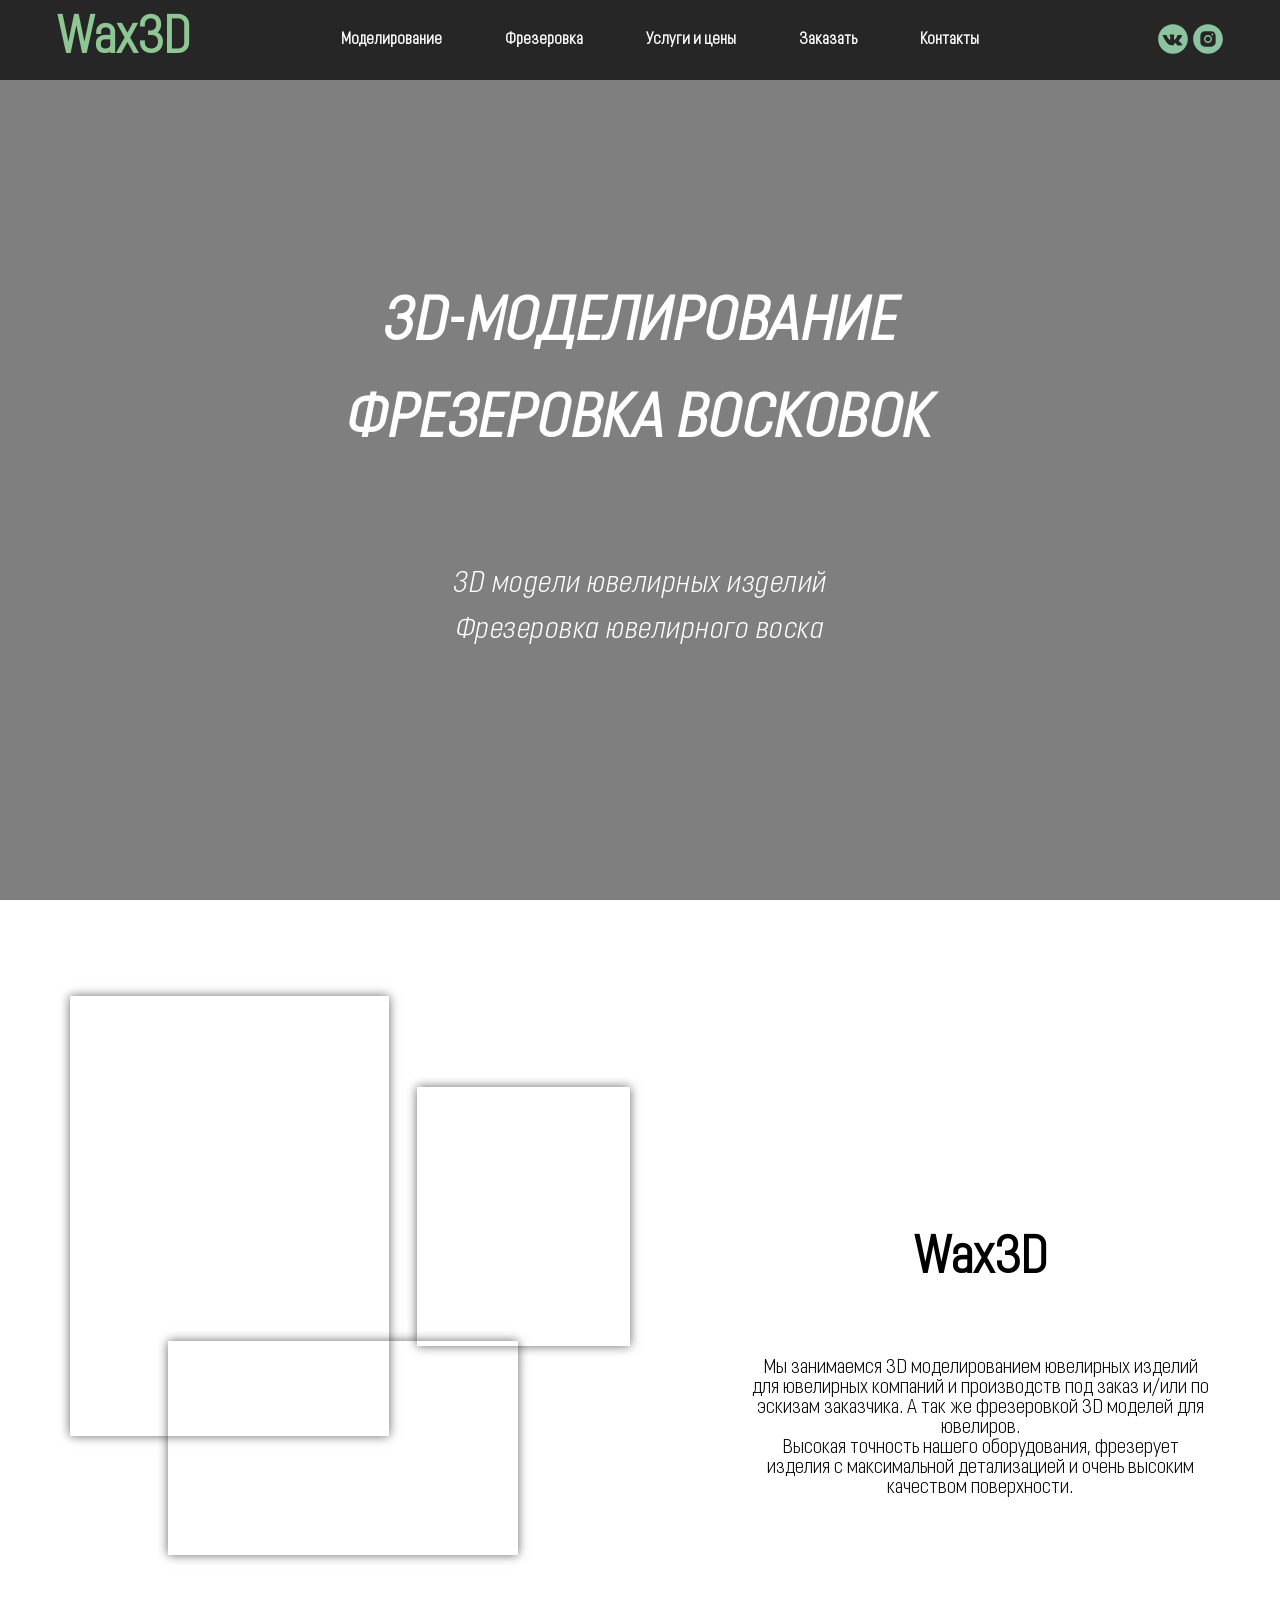
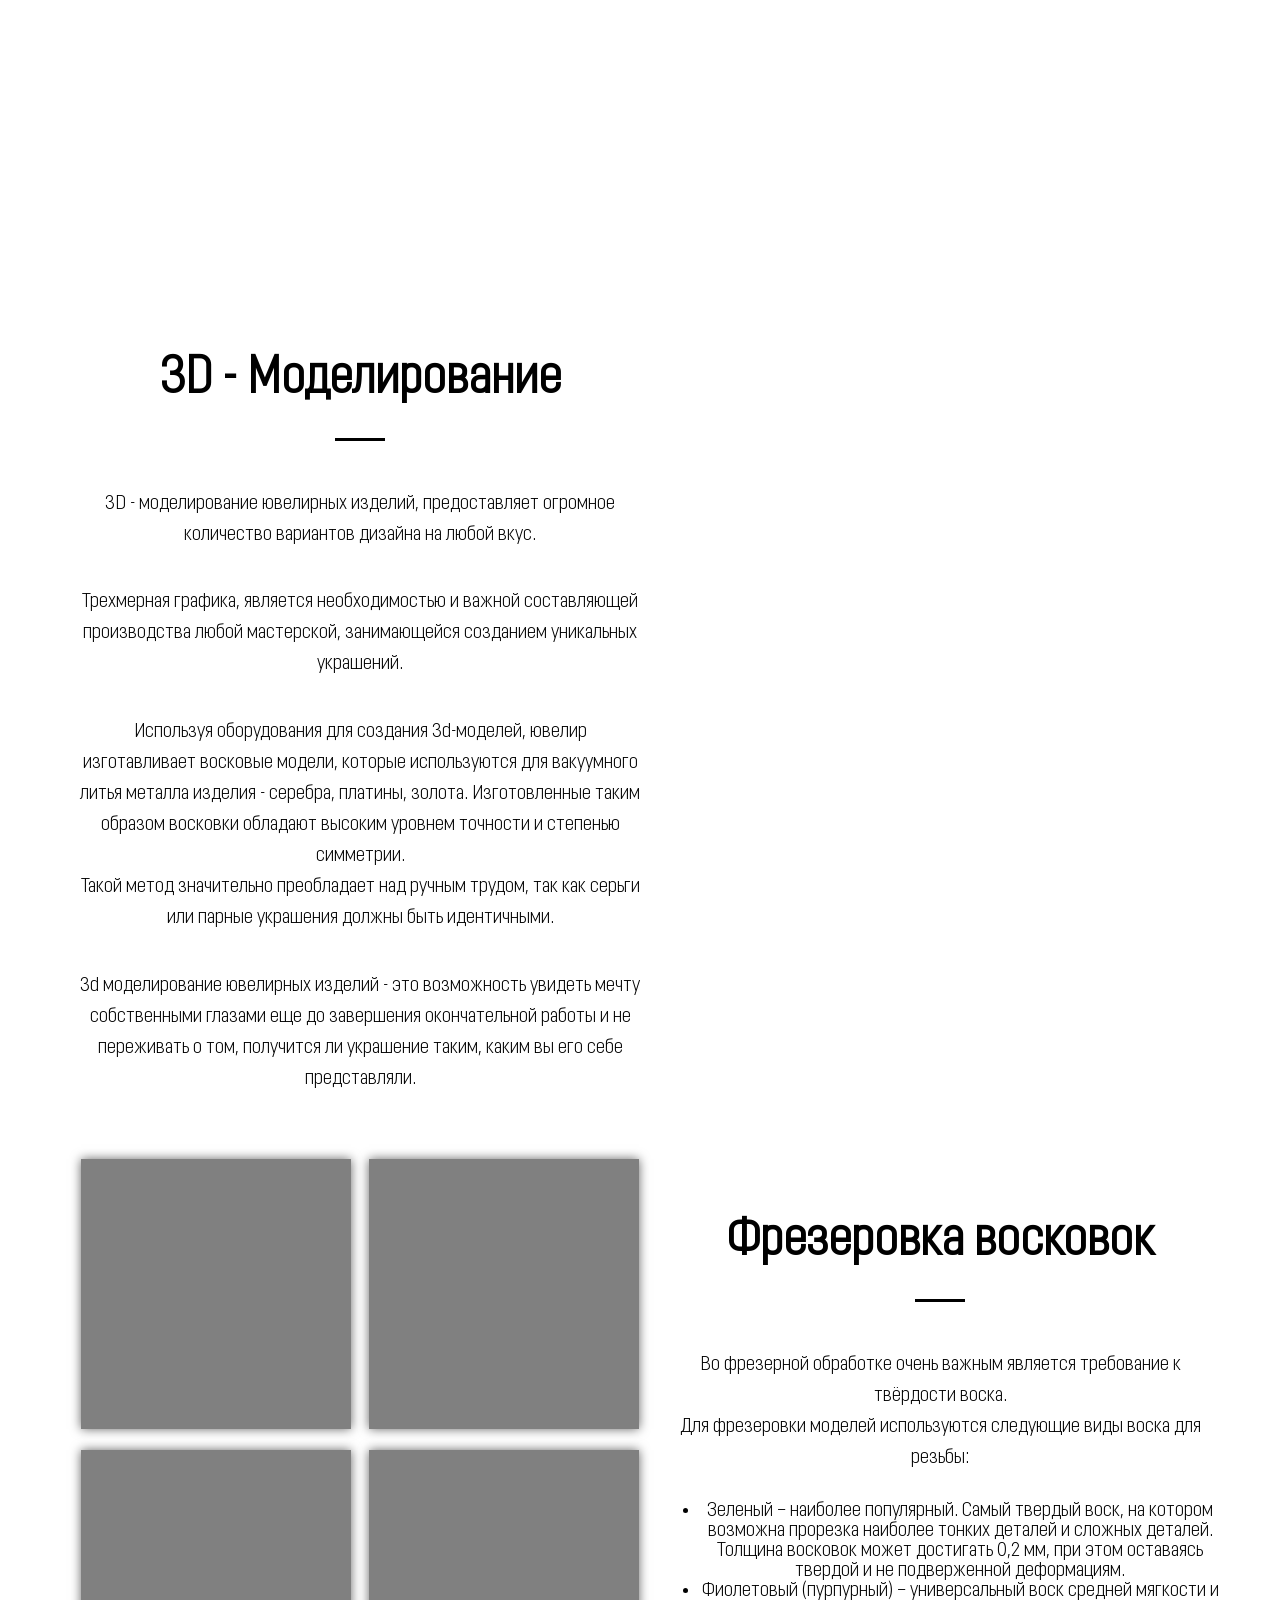
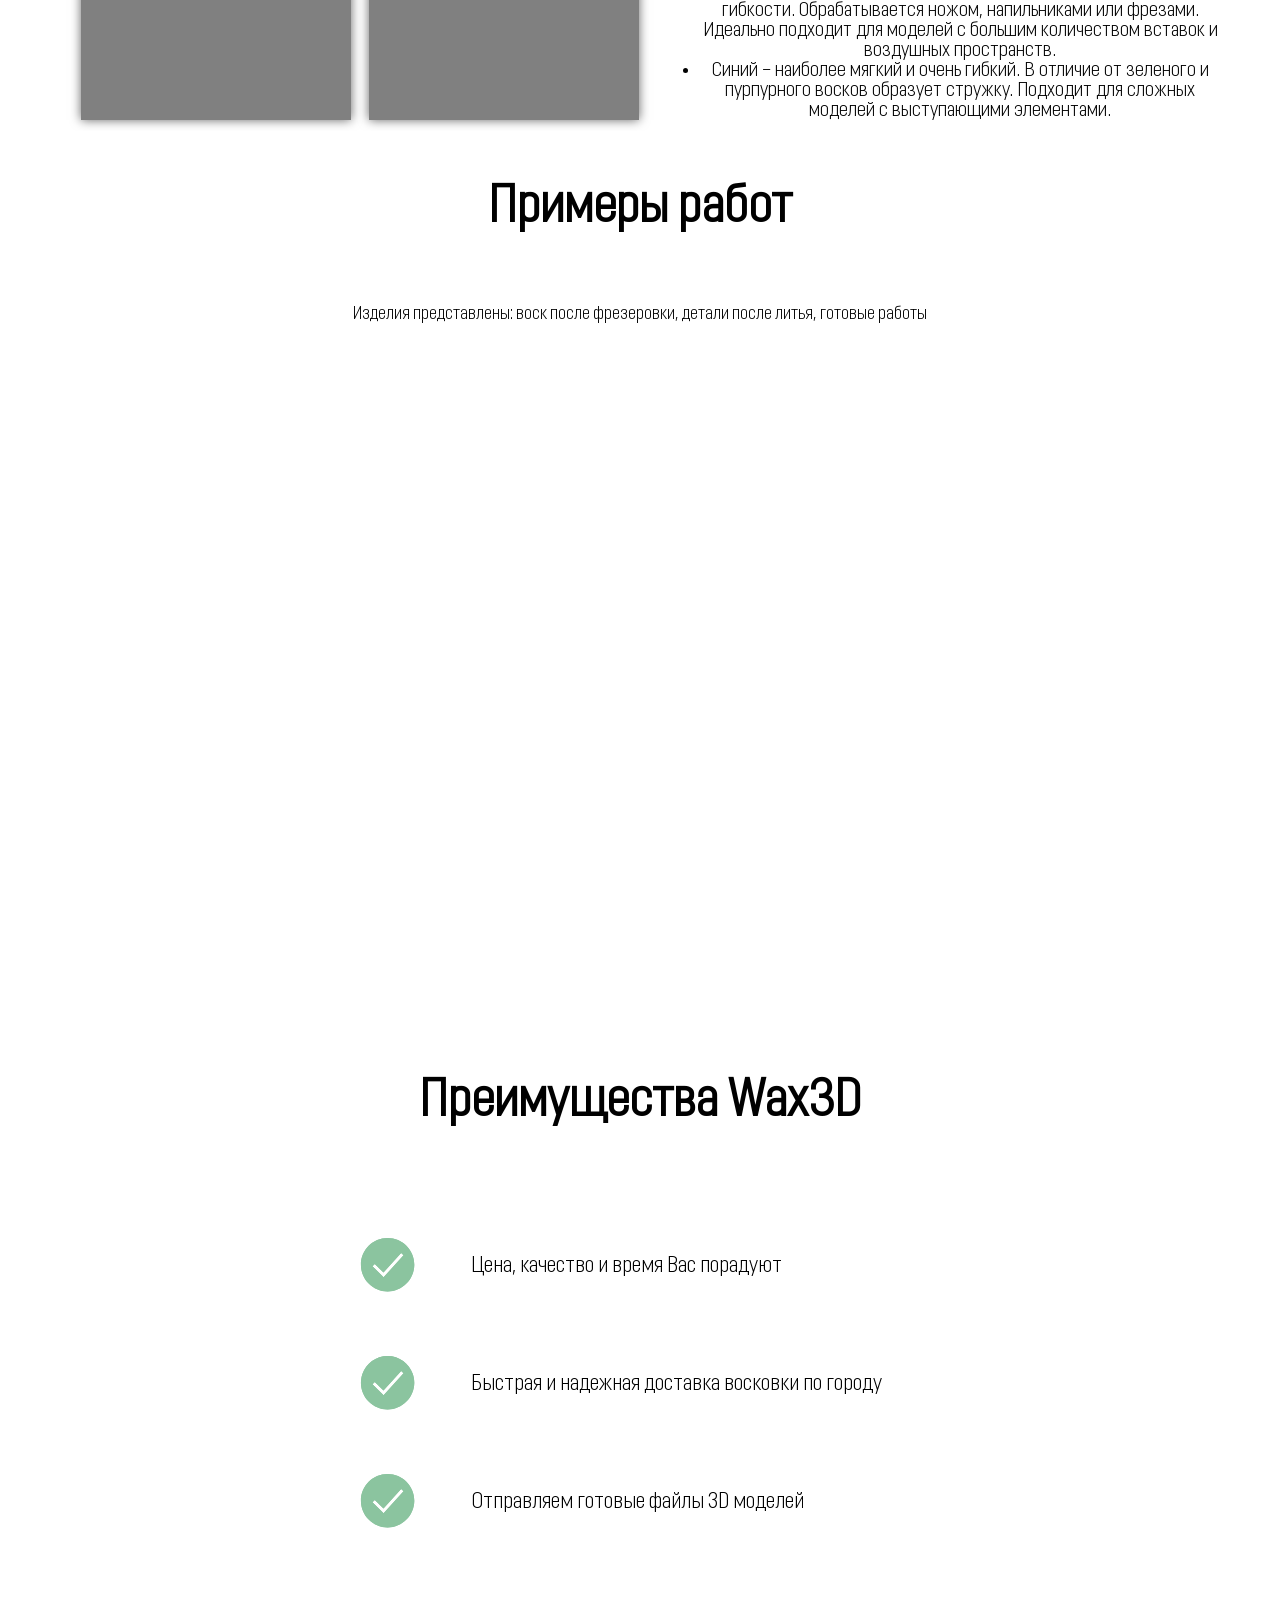
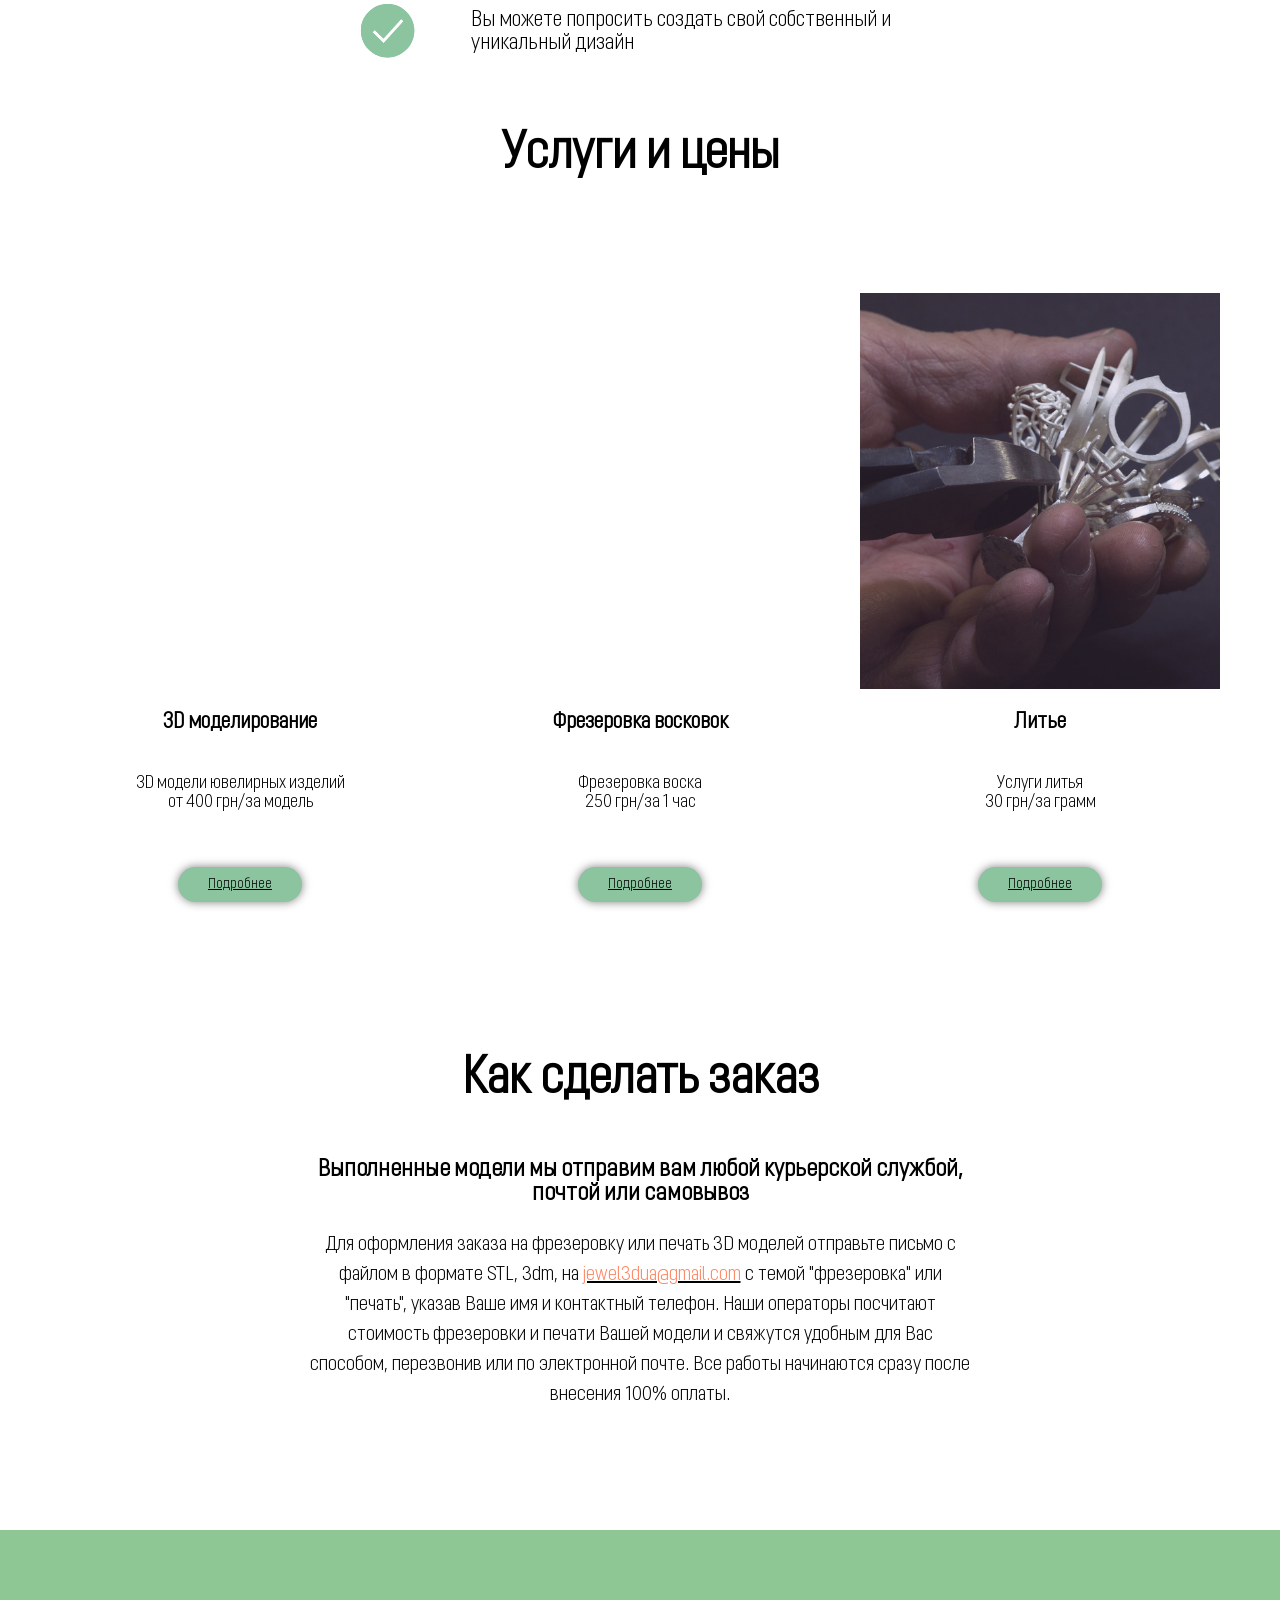
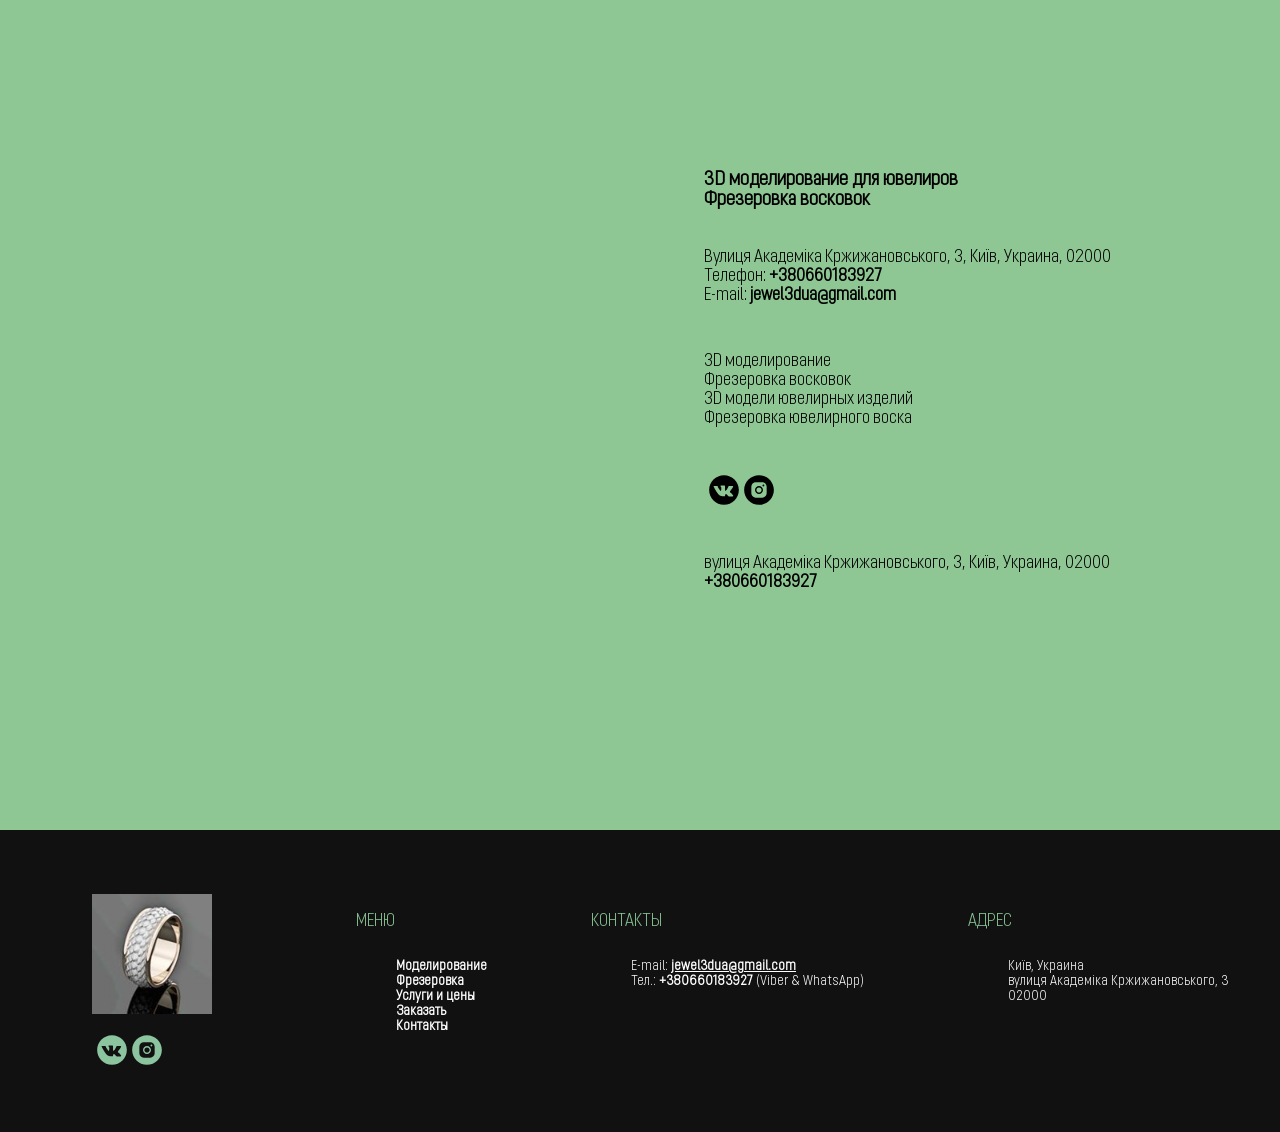
==== commit 6eafdef8: "Add files via upload" ====
--- a/index.html
+++ b/index.html
@@ -201,19 +201,16 @@
                    <div class="img-model"></div>
                    <p class="main-model-discription">Фрезеровка восковок</p>
                    <div class="box">
-                       <p class="sub-model-discrioption">Фрезеровка воска<br>200 грн/за 1 час <br><br></p>
+                       <p class="sub-model-discrioption">Фрезеровка воска<br>250 грн/за 1 час <br><br></p>
                    </div>
                    
                    <a href="#content-3" class="button">Подробнее</a>
                </div>
                <div class="sale">
                    <div class="img-model"></div>
-                   <p class="main-model-discription">Проверка файла перед фрезеровкой</p>
+                   <p class="main-model-discription">Литье</p>
                    <div class="box">
-                       <ul class="sub-model-discrioption">
-                       <li>Проверка файла перед фрезеровкой -  500 грн</li>
-                       <li>Внесение правки и корректировки - 1000 грн</li>
-                   </ul>
+                       <p class="sub-model-discrioption">Услуги литья<br>30 грн/за грамм</p>
                    </div>
                    <a href="" class="button">Подробнее</a>
                </div>
--- a/style.css
+++ b/style.css
@@ -530,7 +530,7 @@
 }
 
 .sale:nth-child(3) .img-model{
-    background-image: url("https://static.tildacdn.com/tild3839-3037-4037-a364-623163663064/_DSC4109.JPG");
+    background-image: url(img/gacPokb7HOo.jpg);
     background-position: center;
     background-repeat: no-repeat;
     background-size: cover;
